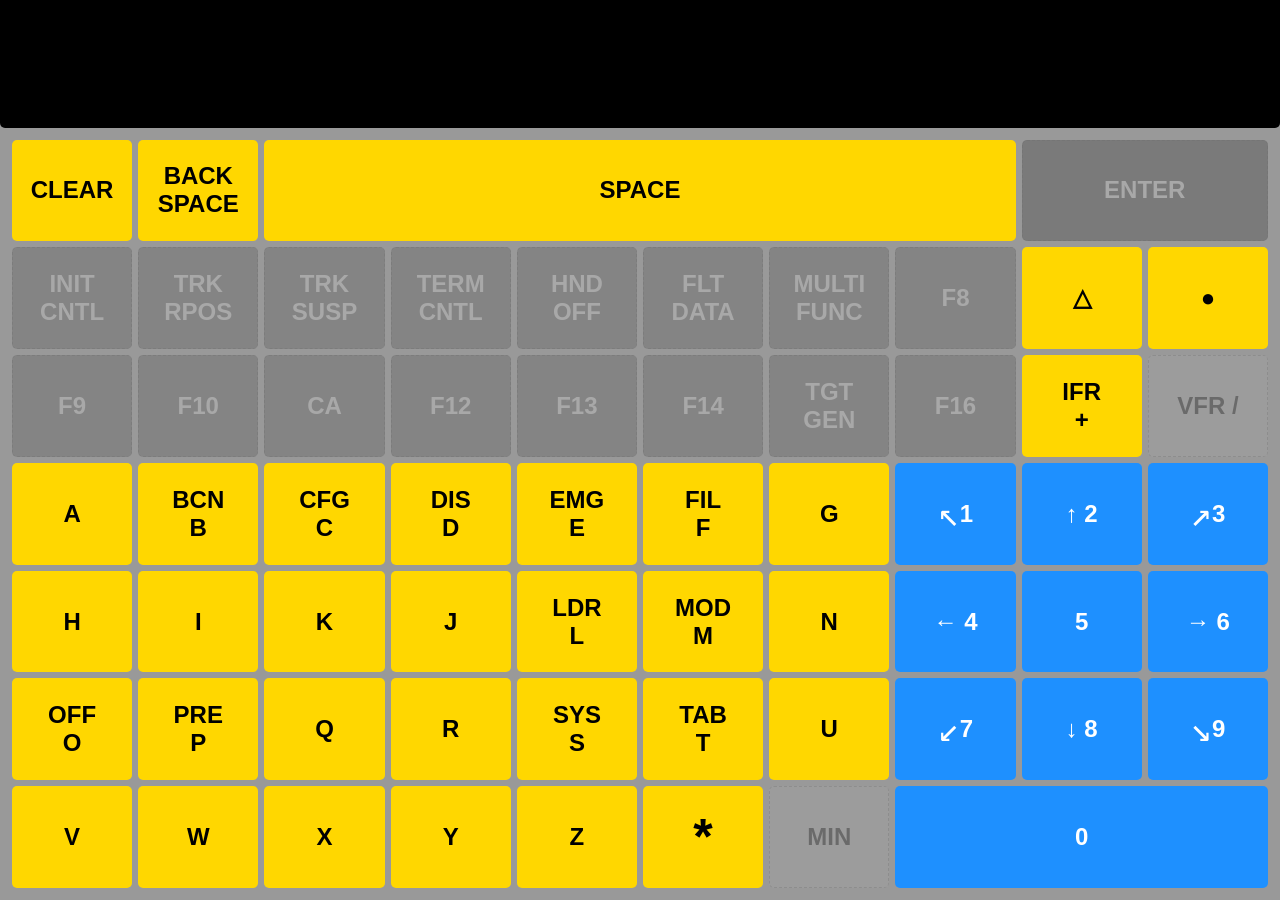
==== index.html @ 00dd00d4 "GitHub Cleanup/Renaming" ====
<!DOCTYPE html>
<html lang="en">

<head>
    <meta name="viewport" content="width=device-width, initial-scale=1">
    <meta charset="UTF-8">
    <title>STARS Keyboard</title>
    <style>
        * {
            box-sizing: border-box;
            margin: 0;
            padding: 0;
        }

        html,
        body {
            height: calc(var(--vh, 1vh) * 100);
            width: 100vw;
            overflow: hidden;
            font-family: sans-serif;
            background: #999;
            display: flex;
            flex-direction: column;
        }


        /* Terminal: fixed 5-line height */
        .terminal {
            font-family: monospace;
            font-size: clamp(14px, 1.4vw, 20px);
            line-height: 1.2em;
            height: calc(1.2em * 5 + 20px);
            background: #000;
            color: #0f0;
            padding: 10px;
            border-radius: 0 0 5px 5px;
            flex-shrink: 0;
            display: flex;
            flex-direction: column;
        }

        .term-content {
            height: calc(1.2em * 5);
            line-height: 1.2em;
            padding: 0;
            margin: 0;
            background: transparent;
            overflow-y: auto;
            white-space: pre-wrap;
        }

        /* Keyboard: fills remaining height and defines a fixed row grid */
        .keyboard {
            flex: 1 1 0;
            display: grid;
            grid-template-columns: repeat(10, 1fr);
            grid-template-rows: repeat(7, 1fr);
            margin: clamp(4px, 1vw, 12px);
            gap: clamp(2px, 0.6vw, 6px);
            padding: 0;
            border-radius: 0;
            background: none;
        }

        /* Key buttons */
        .key {
            display: flex;
            align-items: center;
            justify-content: center;
            text-align: center;
            font-weight: bold;
            border: none;
            border-radius: 5px;
            font-size: clamp(14px, 2vw, 24px);
            padding: 0.3em;
            min-width: 0;
            min-height: 0;
            width: 100%;
            height: 100%;
            overflow: hidden;
            cursor: pointer;
        }

        .key[data-key="*"] {
            font-size: clamp(24px, 4vw, 50px);
            line-height: 1;
        }

        .key:disabled {
            opacity: 0.3;
            filter: grayscale(100%) brightness(80%);
            cursor: not-allowed;
            border: 1px dashed rgba(0, 0, 0, 0.3);
        }

        .no-emoji {
            font-family: monospace !important;
            font-weight: lighter;
            font-variant-ligatures: none;
            -webkit-font-feature-settings: "liga" 0;
            font-feature-settings: "liga" 0;
            font-size: 1.5em;
            line-height: 1;
        }


        .yellow {
            background: #FFD700;
            color: black;
        }

        .green {
            background: #228B22;
            color: white;
        }

        .red {
            background: #B22222;
            color: white;
        }

        .blue {
            background: #1E90FF;
            color: white;
        }
    </style>
    <script>
        function setViewportHeight() {
            const vh = window.innerHeight * 0.01;
            document.documentElement.style.setProperty('--vh', `${vh}px`);
        }
        window.addEventListener('resize', setViewportHeight);
        window.addEventListener('orientationchange', setViewportHeight);
        setViewportHeight();
    </script>

</head>

<body>
    <div class="terminal">
        <div id="term-content" class="term-content"></div>
    </div>
    <div class="keyboard">
        <!-- Row 1 -->
        <button id="btn-clear" class="key yellow" data-clickable>CLEAR</button>
        <button id="btn-backspace" class="key yellow" data-clickable>BACK SPACE</button>
        <button id="btn-space" class="key yellow" data-clickable style="grid-column:3/9">SPACE</button>
        <button class="key red" disabled style="grid-column:9/11">ENTER</button>
        <!-- Row 2 -->
        <button class="key green" disabled>INIT CNTL</button>
        <button class="key green" disabled>TRK<br>RPOS</button>
        <button class="key green" disabled>TRK<br>SUSP</button>
        <button class="key green" disabled>TERM<br>CNTL</button>
        <button class="key green" disabled>HND<br>OFF</button>
        <button class="key green" disabled>FLT<br>DATA</button>
        <button class="key green" disabled>MULTI<br>FUNC</button>
        <button class="key green" disabled>F8</button>
        <button class="key yellow" data-key="^" data-clickable>&#9651;</button>
        <button class="key yellow" data-key="●" data-clickable>&#9679;</button>
        <!-- Row 3 -->
        <button class="key green" disabled>F9</button>
        <button class="key green" disabled>F10</button>
        <button class="key green" disabled>CA</button>
        <button class="key green" disabled>F12</button>
        <button class="key green" disabled>F13</button>
        <button class="key green" disabled>F14</button>
        <button class="key green" disabled>TGT<br>GEN</button>
        <button class="key green" disabled>F16</button>
        <button class="key yellow" data-key="+" data-clickable>IFR<br>+</button>
        <button class="key yellow" disabled>VFR /</button>
        <!-- Row 4 -->
        <button class="key yellow" data-key="A" data-clickable>A</button>
        <button class="key yellow" data-key="B" data-clickable>BCN<br>B</button>
        <button class="key yellow" data-key="C" data-clickable>CFG<br>C</button>
        <button class="key yellow" data-key="D" data-clickable>DIS<br>D</button>
        <button class="key yellow" data-key="E" data-clickable>EMG<br>E</button>
        <button class="key yellow" data-key="F" data-clickable>FIL<br>F</button>
        <button class="key yellow" data-key="G" data-clickable>G</button>
        <button class="key blue" data-key="1" data-clickable><span class="no-emoji">&#8598;</span> 1</button>
        <button class="key blue" data-key="2" data-clickable>&#8593; 2</button>
        <button class="key blue" data-key="3" data-clickable><span class="no-emoji">&#8599;</span> 3</button>
        <!-- Row 5 -->
        <button class="key yellow" data-key="H" data-clickable>H</button>
        <button class="key yellow" data-key="I" data-clickable>I</button>
        <button class="key yellow" data-key="K" data-clickable>K</button>
        <button class="key yellow" data-key="J" data-clickable>J</button>
        <button class="key yellow" data-key="L" data-clickable>LDR<br>L</button>
        <button class="key yellow" data-key="M" data-clickable>MOD<br>M</button>
        <button class="key yellow" data-key="N" data-clickable>N</button>
        <button class="key blue" data-key="4" data-clickable>&#8592; 4</button>
        <button class="key blue" data-key="5" data-clickable>5</button>
        <button class="key blue" data-key="6" data-clickable>&#8594; 6</button>
        <!-- Row 6 -->
        <button class="key yellow" data-key="O" data-clickable>OFF<br>O</button>
        <button class="key yellow" data-key="P" data-clickable>PRE<br>P</button>
        <button class="key yellow" data-key="Q" data-clickable>Q</button>
        <button class="key yellow" data-key="R" data-clickable>R</button>
        <button class="key yellow" data-key="S" data-clickable>SYS<br>S</button>
        <button class="key yellow" data-key="T" data-clickable>TAB<br>T</button>
        <button class="key yellow" data-key="U" data-clickable>U</button>
        <button class="key blue" data-key="7" data-clickable><span class="no-emoji">&#8601;</span> 7</button>
        <button class="key blue" data-key="8" data-clickable>&#8595; 8</button>
        <button class="key blue" data-key="9" data-clickable><span class="no-emoji">&#8600;</span> 9</button>
        <!-- Row 7 -->
        <button class="key yellow" data-key="V" data-clickable>V</button>
        <button class="key yellow" data-key="W" data-clickable>W</button>
        <button class="key yellow" data-key="X" data-clickable>X</button>
        <button class="key yellow" data-key="Y" data-clickable>Y</button>
        <button class="key yellow" data-key="Z" data-clickable>Z</button>
        <button class="key yellow" data-key="*" data-clickable>*</button>
        <button class="key yellow" disabled>MIN</button>
        <button class="key blue" data-key="0" data-clickable style="grid-column:8/11">0</button>
    </div>
    <script>
        const contentDiv = document.getElementById('term-content');
        let content = '';
        document.querySelectorAll('.key').forEach(btn => {
            const clickable = btn.hasAttribute('data-clickable');
            btn.disabled = !clickable;
            if (!clickable) return;
            btn.addEventListener('click', () => {
                if (btn.id === 'btn-clear') content = '';
                else if (btn.id === 'btn-backspace') content = content.slice(0, -1);
                else if (btn.id === 'btn-space') content += '\n';
                else {
                    const key = btn.getAttribute('data-key');
                    if (key) content += key;
                }
                contentDiv.textContent = content;
                contentDiv.scrollTop = contentDiv.scrollHeight;

            });
        });
    </script>
</body>

</html>
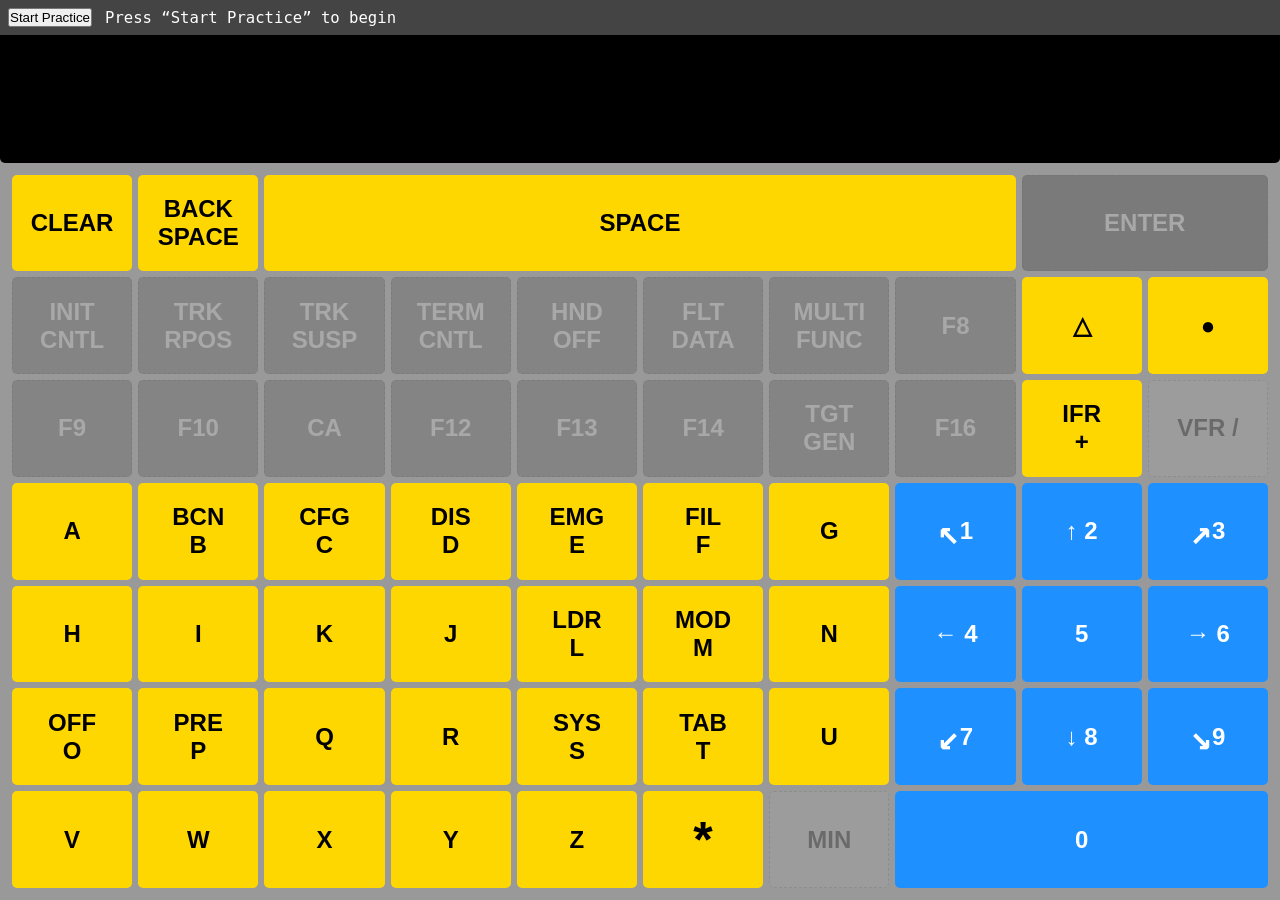
==== commit a54a7c0f: "Practice Mode" ====
--- a/index.html
+++ b/index.html
@@ -4,7 +4,7 @@
 <head>
     <meta name="viewport" content="width=device-width, initial-scale=1">
     <meta charset="UTF-8">
-    <title>STARS Keyboard</title>
+    <title>STARS Keyboard Practice with Hint</title>
     <style>
         * {
             box-sizing: border-box;
@@ -14,7 +14,7 @@
 
         html,
         body {
-            height: calc(var(--vh, 1vh) * 100);
+            height: calc(var(--vh, 1vh)*100);
             width: 100vw;
             overflow: hidden;
             font-family: sans-serif;
@@ -23,13 +23,32 @@
             flex-direction: column;
         }
 
-
-        /* Terminal: fixed 5-line height */
+        #practice-controls {
+            display: flex;
+            align-items: center;
+            gap: 1em;
+            padding: 8px;
+            background: #444;
+            color: #fff;
+            font-family: monospace;
+        }
+
+        #practice-prompt {
+            font-size: 1.2em;
+            flex: 1;
+        }
+
+        #hint-text {
+            font-size: 1em;
+            color: #ff0;
+            min-width: 6em;
+        }
+
         .terminal {
             font-family: monospace;
             font-size: clamp(14px, 1.4vw, 20px);
             line-height: 1.2em;
-            height: calc(1.2em * 5 + 20px);
+            height: calc(1.2em*5 + 20px);
             background: #000;
             color: #0f0;
             padding: 10px;
@@ -40,29 +59,21 @@
         }
 
         .term-content {
-            height: calc(1.2em * 5);
+            height: calc(1.2em*5);
             line-height: 1.2em;
-            padding: 0;
-            margin: 0;
-            background: transparent;
             overflow-y: auto;
             white-space: pre-wrap;
         }
 
-        /* Keyboard: fills remaining height and defines a fixed row grid */
         .keyboard {
-            flex: 1 1 0;
+            flex: 1;
             display: grid;
             grid-template-columns: repeat(10, 1fr);
             grid-template-rows: repeat(7, 1fr);
             margin: clamp(4px, 1vw, 12px);
             gap: clamp(2px, 0.6vw, 6px);
-            padding: 0;
-            border-radius: 0;
-            background: none;
-        }
-
-        /* Key buttons */
+        }
+
         .key {
             display: flex;
             align-items: center;
@@ -72,22 +83,18 @@
             border: none;
             border-radius: 5px;
             font-size: clamp(14px, 2vw, 24px);
-            padding: 0.3em;
-            min-width: 0;
-            min-height: 0;
+            padding: .3em;
             width: 100%;
             height: 100%;
-            overflow: hidden;
             cursor: pointer;
         }
 
         .key[data-key="*"] {
             font-size: clamp(24px, 4vw, 50px);
-            line-height: 1;
         }
 
         .key:disabled {
-            opacity: 0.3;
+            opacity: .3;
             filter: grayscale(100%) brightness(80%);
             cursor: not-allowed;
             border: 1px dashed rgba(0, 0, 0, 0.3);
@@ -95,33 +102,29 @@
 
         .no-emoji {
             font-family: monospace !important;
-            font-weight: lighter;
             font-variant-ligatures: none;
-            -webkit-font-feature-settings: "liga" 0;
             font-feature-settings: "liga" 0;
             font-size: 1.5em;
-            line-height: 1;
-        }
-
+        }
 
         .yellow {
             background: #FFD700;
-            color: black;
+            color: #000
         }
 
         .green {
             background: #228B22;
-            color: white;
+            color: #fff
         }
 
         .red {
             background: #B22222;
-            color: white;
+            color: #fff
         }
 
         .blue {
             background: #1E90FF;
-            color: white;
+            color: #fff
         }
     </style>
     <script>
@@ -133,13 +136,21 @@
         window.addEventListener('orientationchange', setViewportHeight);
         setViewportHeight();
     </script>
-
 </head>
 
 <body>
+    <!-- PRACTICE CONTROLS -->
+    <div id="practice-controls">
+        <button id="btn-practice">Start Practice</button>
+        <div id="practice-prompt">Press “Start Practice” to begin</div>
+        <div id="hint-text"></div>
+    </div>
+
+    <!-- TERMINAL -->
     <div class="terminal">
         <div id="term-content" class="term-content"></div>
     </div>
+
     <div class="keyboard">
         <!-- Row 1 -->
         <button id="btn-clear" class="key yellow" data-clickable>CLEAR</button>
@@ -211,26 +222,236 @@
         <button class="key yellow" disabled>MIN</button>
         <button class="key blue" data-key="0" data-clickable style="grid-column:8/11">0</button>
     </div>
+
     <script>
+        // — PRACTICE DATA & LOGIC —
+        const practiceList = [
+            ['1YS', 'New Hampton, IA'],
+            ['21D', 'Lake Elmo (St Paul, MN)'],
+            ['25D', 'Forest Lake, MN'],
+            ['30MN', 'Albert Lea Helipad (Albert Lea, MN)'],
+            ['5D2', 'Northwoods, MN'],
+            ['99MN', 'St Mary\'s (Rochester, MN)'],
+            ['ACQ', 'Waseca, MN'],
+            ['AEL', 'Albert Lea, MN'],
+            ['ANE', 'Anoka County (Blaine, MN)'],
+            ['AUM', 'Austin, MN'],
+            ['CCY', 'Charles City, IA'],
+            ['CFE', 'Buffalo, MN'],
+            ['CHU', 'Houston County (Caledonia, MN)'],
+            ['CJJ', 'Cresco, IA'],
+            ['D02', 'Osage, IA'],
+            ['DEH', 'Decorah, IA'],
+            ['STP', 'St Paul, MN'],
+            ['SYN', 'Stanton, MN'],
+            ['FBL', 'Fariboult, MN'],
+            ['FCM', 'Flying CLoud (Eden Prairie, MN)'],
+            ['FGT', 'Farmington VORTAC (Farmington, MN)'],
+            ['FKA', 'Fillmore County (Preston, MN)'],
+            ['FOW', 'Halfway VOR/DME (Owatanna, MN)'],
+            ['GYL', 'Glenco, MN'],
+            ['JAY', 'Austin VOR/DME (Austin, MN)'],
+            ['LSE', 'La Crosse, WI'],
+            ['LVN', 'Airlake (Lakeville, MN)'],
+            ['MGG', 'Maple Lake (Maple Lake, MN)'],
+            ['MIC', 'Crystal (Minneapolis, MN)'],
+            ['MN34', 'St Olad Hospital Heliport'],
+            ['MSP', 'Minneapolis-St. Paul International'],
+            ['ODI', 'Nodine VORTAC (Nodine, MN)'],
+            ['OEO', 'Osceola, WI'],
+            ['ONA', 'Winona, MN'],
+            ['OWA', 'Owatonna, MN'],
+            ['RGK', 'Red Wing, MN'],
+            ['RNH', 'New Richmond, MN'],
+            ['SGS', 'South St. Paul (St. Paul, MN)'],
+            ['TOB', 'Sodge Center, MN'],
+            ['UKN', 'Waukon, IA'],
+            ['ABR', 'Aberdeen, SD'],
+            ['ALO', 'Waterloo, IA'],
+            ['AMW', 'Ames, IA'],
+            ['ARB', 'Ann Arbor, MI'],
+            ['ARR', 'Aurora, IL'],
+            ['ASX', 'Ashland, WI'],
+            ['ATW', 'Appleton, WI'],
+            ['ATY', 'Watertown, SD'],
+            ['AUW', 'Wausau, WI'],
+            ['AXN', 'Alexandria, MN'],
+            ['AZO', 'Kalamazoo, MI'],
+            ['BAE', 'Badger VORTAC (Milwaukee, WI)'],
+            ['BDE', 'Baudette, MN'],
+            ['BDF', 'Bradford VORTAC (Bradford, IL)'],
+            ['BDH', 'Willmar, MN'],
+            ['BIS', 'Bismarck, ND'],
+            ['BJI', 'Bemidji, MN'],
+            ['BKX', 'Brookings, SD'],
+            ['BMI', 'Bloomington, IL'],
+            ['BRD', 'Brainerd, MN'],
+            ['BRL', 'Burlington, IA'],
+            ['BTL', 'Battle Creek, MI'],
+            ['CID', 'Cedar Rapids, IA'],
+            ['CKC', 'Grand Marais, MN'],
+            ['CMI', 'Champaign, IL'],
+            ['CVA', 'Davenport VORTAC (Davenport, IA)'],
+            ['CWA', 'Central Wisconsin (Mosinee, WI)'],
+            ['DBQ', 'Dubuque, IA'],
+            ['DIK', 'Dickinson, ND'],
+            ['DLH', 'Duluth, MN'],
+            ['DLL', 'Wisconsin Dells (Baraboo, WI)'],
+            ['DPA', 'DuPage, IL'],
+            ['DPR', 'Dupree VORTAC (Dupree, SD)'],
+            ['DSM', 'Des Moines, IA'],
+            ['DTW', 'Detroit Metropolitan Wayne Co Airport'],
+            ['DVL', 'Devils Lake, ND'],
+            ['DVN', 'Davenport, IA'],
+            ['DWN', 'Darwin VORTAC (Darwin, MN)'],
+            ['EAU', 'Eau Claire, WI'],
+            ['ELO', 'Ely, MN'],
+            ['ENW', 'Kenosha, WI'],
+            ['FAR', 'Fargo, ND'],
+            ['FLD', 'Fond Du Lac, WI'],
+            ['FNT', 'Flint, MI'],
+            ['FOD', 'Fort Dodge, IA'],
+            ['FRM', 'Fairmont, MN'],
+            ['FSD', 'Sioux Falls, SD'],
+            ['FWA', 'Fort Wayne, IN'],
+            ['GEP', 'Gopher VORTAC (Minneapolis, MN)'],
+            ['GFK', 'Grand Forks, ND'],
+            ['GPZ', 'Grand Rapids, MN'],
+            ['GRB', 'Green Bay, WI'],
+            ['GRR', 'Grand Rapids, MI'],
+            ['GYY', 'Gary, IN'],
+            ['HIB', 'Hibbing, MN'],
+            ['HML', 'Humbolt VORTAC (Humboldt, MN)'],
+            ['HON', 'Huron, SD'],
+            ['HYR', 'Hayward, WI'],
+            ['IKV', 'Ankeny, IA'],
+            ['IMT', 'Iron Mountain, MI'],
+            ['INL', 'International Falls, MN'],
+            ['IND', 'Indianapolis, IN'],
+            ['IOW', 'Iowa City, IA'],
+            ['IRK', 'Kirksville, MO'],
+            ['ISN', 'Williston, ND'],
+            ['ISW', 'Wisconsin Rapids, WI'],
+            ['IWD', 'Ironwood, MI'],
+            ['JMS', 'Jamestown, ND'],
+            ['JOT', 'Joliet, IL'],
+            ['JVL', 'Janesville, WI'],
+            ['LAN', 'Lansing, MI'],
+            ['LBF', 'North Platte, NE'],
+            ['LMN', 'Lamoni VORTAC (Lamoni, IA)'],
+            ['LNK', 'Lincoln, NE'],
+            ['LNR', 'Lone Rock, WI'],
+            ['MCK', 'McCook, NE'],
+            ['MCW', 'Mason City, IA'],
+            ['MDW', 'Chicago Midway'],
+            ['MKE', 'Milwaukee, WI'],
+            ['MKG', 'Muskegon, MI'],
+            ['MKT', 'Mankato, MN'],
+            ['MLI', 'Moline, IA'],
+            ['MML', 'Marshall, MN'],
+            ['MOT', 'Minot, ND'],
+            ['MSN', 'Madison, WI'],
+            ['MZV', 'Moline VORTAC (Moline, IA)'],
+            ['OBK', 'Northbrook VOR/DME (Northbrook, IL)'],
+            ['OFK', 'Norfolk, NE'],
+            ['OMA', 'Omaha, NE'],
+            ['ONL', 'O\'Neil, NE'],
+            ['ORD', 'Chicago O’Hare International'],
+            ['OSH', 'Oshkosh, WI'],
+            ['OTG', 'Worthington, MN'],
+            ['OTM', 'Ottumwa, IA'],
+            ['OVR', 'Omaha VORTAC (Mineola, IA)'],
+            ['PDC', 'Prairie Du Chien, WI'],
+            ['PIA', 'Peoria, IL'],
+            ['PIR', 'Pierre, SD'],
+            ['PKD', 'Park Rapids, MN'],
+            ['PMM', 'Pullman VORTAC (Pullman, MI)'],
+            ['PTK', 'Pontiac, MI'],
+            ['PWK', 'Chicago Executive (Wheeling, IL)'],
+            ['RAC', 'Racine, WI'],
+            ['RAP', 'Rapid City, SD'],
+            ['RFD', 'Rockford, IL'],
+            ['RHI', 'Rhinelander, WI'],
+            ['RPD', 'Rice Lake, WI'],
+            ['RRT', 'Warroad, MN'],
+            ['RST', 'Rochester, MN'],
+            ['RWF', 'Redwood Falls, MN'],
+            ['RZN', 'Siren, WI'],
+            ['SAW', 'Sawyer (Marquette, MI)'],
+            ['SBN', 'South Bend, IN'],
+            ['SPI', 'Springfield, IL'],
+            ['SPW', 'Spencer, IA'],
+            ['STC', 'St. Cloud, MN'],
+            ['STJ', 'St. Joseph, MO'],
+            ['SUX', 'Sioux City, IA'],
+            ['TOL', 'Toledo, OH'],
+            ['TVC', 'Traverse City, MI'],
+            ['TVF', 'Thief River Falls, MN'],
+            ['UGN', 'Waukegan, IL'],
+            ['ULM', 'New Ulm, MN'],
+            ['YQT', 'Thunder Bay, ON'],
+            ['YWG', 'Winnipeg, MB'],
+        ];
+        let currentAnswer = '';
+        let startTime = 0;
+        let practiceStarted = false;
+        const practiceTimes = [];
+
+        const btnPractice = document.getElementById('btn-practice');
+        const promptEl = document.getElementById('practice-prompt');
+        const hintEl = document.getElementById('hint-text');
         const contentDiv = document.getElementById('term-content');
         let content = '';
+
+        function nextPractice() {
+            const [code, desc] = practiceList[
+                Math.floor(Math.random() * practiceList.length)
+            ];
+            currentAnswer = code;
+            promptEl.textContent = 'Type → ' + (Math.random() < 0.5 ? code : desc);
+            hintEl.textContent = '';
+            content = '';
+            contentDiv.textContent = '';
+            startTime = Date.now();
+        }
+
+        function checkPracticeAnswer() {
+            if (content.trim() === currentAnswer) {
+                const elapsed = Date.now() - startTime;
+                practiceTimes.push({ code: currentAnswer, timeMs: elapsed });
+                // → flash confirmation
+                promptEl.textContent = `✅ Correct! Time: ${elapsed} ms`;
+                hintEl.textContent = '';
+                setTimeout(nextPractice, 800);
+            }
+        }
+
+        btnPractice.addEventListener('click', () => {
+            if (!practiceStarted) {
+                practiceStarted = true;
+                btnPractice.textContent = 'Show Hint';
+                nextPractice();
+            } else {
+                hintEl.textContent = currentAnswer;
+            }
+        });
+
         document.querySelectorAll('.key').forEach(btn => {
-            const clickable = btn.hasAttribute('data-clickable');
-            btn.disabled = !clickable;
-            if (!clickable) return;
+            if (!btn.hasAttribute('data-clickable')) return;
             btn.addEventListener('click', () => {
                 if (btn.id === 'btn-clear') content = '';
                 else if (btn.id === 'btn-backspace') content = content.slice(0, -1);
                 else if (btn.id === 'btn-space') content += '\n';
                 else {
-                    const key = btn.getAttribute('data-key');
-                    if (key) content += key;
+                    const k = btn.getAttribute('data-key');
+                    if (k) content += k;
                 }
                 contentDiv.textContent = content;
                 contentDiv.scrollTop = contentDiv.scrollHeight;
-
+                setTimeout(checkPracticeAnswer, 0);
             });
         });
+        // — END PRACTICE LOGIC —
     </script>
 </body>
 
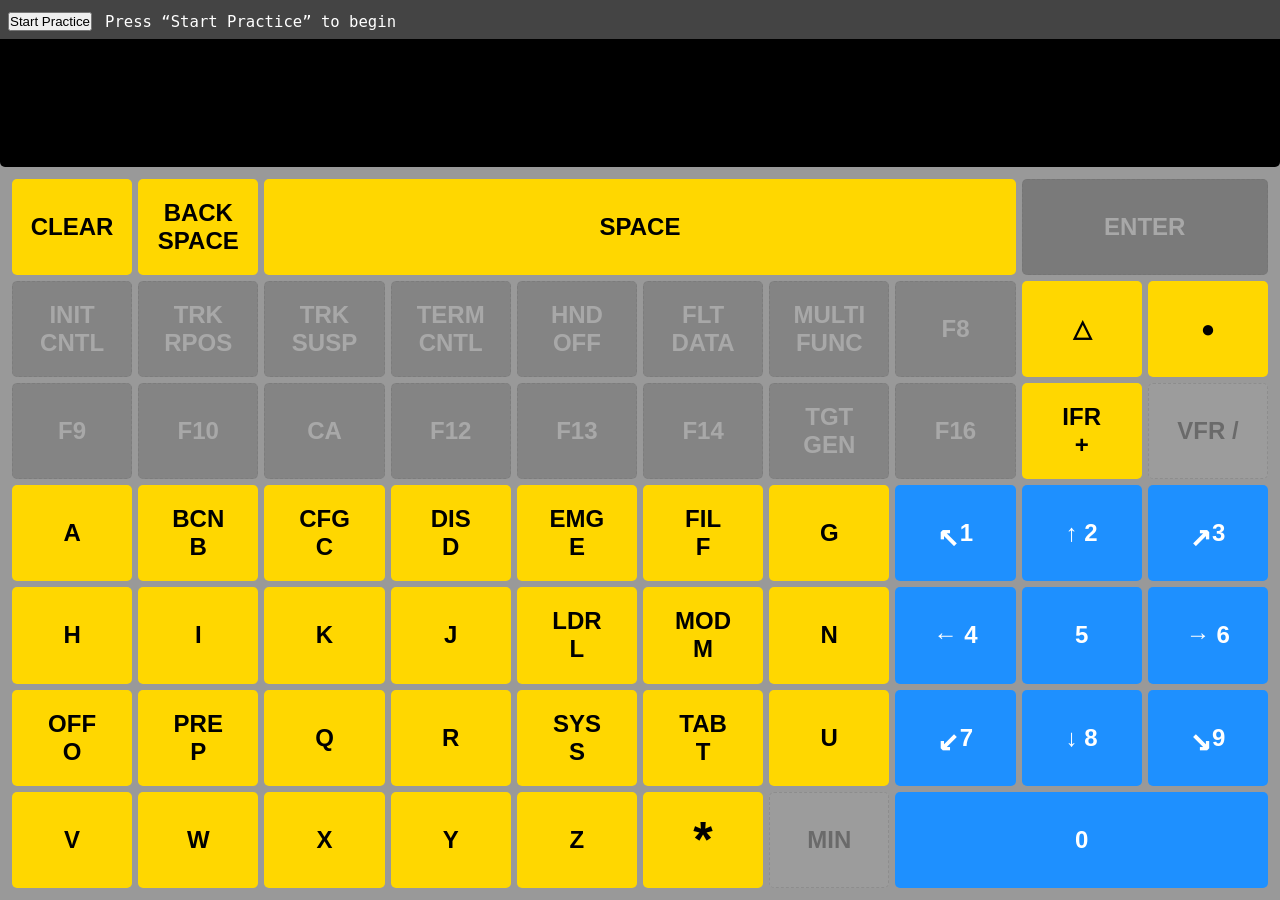
==== commit 435e3e78: "Hint Toggle" ====
--- a/index.html
+++ b/index.html
@@ -4,7 +4,7 @@
 <head>
     <meta name="viewport" content="width=device-width, initial-scale=1">
     <meta charset="UTF-8">
-    <title>STARS Keyboard Practice with Hint</title>
+    <title>STARS Keyboard Practice with Toggleable Hints</title>
     <style>
         * {
             box-sizing: border-box;
@@ -14,7 +14,7 @@
 
         html,
         body {
-            height: calc(var(--vh, 1vh)*100);
+            height: calc(var(--vh, 1vh) * 100);
             width: 100vw;
             overflow: hidden;
             font-family: sans-serif;
@@ -23,6 +23,7 @@
             flex-direction: column;
         }
 
+        /* --- Practice controls with top margin --- */
         #practice-controls {
             display: flex;
             align-items: center;
@@ -31,6 +32,8 @@
             background: #444;
             color: #fff;
             font-family: monospace;
+            padding-top: 12px;
+            /* added margin */
         }
 
         #practice-prompt {
@@ -48,7 +51,7 @@
             font-family: monospace;
             font-size: clamp(14px, 1.4vw, 20px);
             line-height: 1.2em;
-            height: calc(1.2em*5 + 20px);
+            height: calc(1.2em * 5 + 20px);
             background: #000;
             color: #0f0;
             padding: 10px;
@@ -59,7 +62,7 @@
         }
 
         .term-content {
-            height: calc(1.2em*5);
+            height: calc(1.2em * 5);
             line-height: 1.2em;
             overflow-y: auto;
             white-space: pre-wrap;
@@ -109,22 +112,22 @@
 
         .yellow {
             background: #FFD700;
-            color: #000
+            color: #000;
         }
 
         .green {
             background: #228B22;
-            color: #fff
+            color: #fff;
         }
 
         .red {
             background: #B22222;
-            color: #fff
+            color: #fff;
         }
 
         .blue {
             background: #1E90FF;
-            color: #fff
+            color: #fff;
         }
     </style>
     <script>
@@ -151,6 +154,7 @@
         <div id="term-content" class="term-content"></div>
     </div>
 
+    <!-- KEYBOARD -->
     <div class="keyboard">
         <!-- Row 1 -->
         <button id="btn-clear" class="key yellow" data-clickable>CLEAR</button>
@@ -395,6 +399,7 @@
         let currentAnswer = '';
         let startTime = 0;
         let practiceStarted = false;
+        let showHints = false;
         const practiceTimes = [];
 
         const btnPractice = document.getElementById('btn-practice');
@@ -409,7 +414,8 @@
             ];
             currentAnswer = code;
             promptEl.textContent = 'Type → ' + (Math.random() < 0.5 ? code : desc);
-            hintEl.textContent = '';
+            // respect whether hints are on
+            hintEl.textContent = showHints ? currentAnswer : '';
             content = '';
             contentDiv.textContent = '';
             startTime = Date.now();
@@ -419,7 +425,6 @@
             if (content.trim() === currentAnswer) {
                 const elapsed = Date.now() - startTime;
                 practiceTimes.push({ code: currentAnswer, timeMs: elapsed });
-                // → flash confirmation
                 promptEl.textContent = `✅ Correct! Time: ${elapsed} ms`;
                 hintEl.textContent = '';
                 setTimeout(nextPractice, 800);
@@ -429,13 +434,18 @@
         btnPractice.addEventListener('click', () => {
             if (!practiceStarted) {
                 practiceStarted = true;
-                btnPractice.textContent = 'Show Hint';
+                showHints = false;
+                btnPractice.textContent = 'Show Hints';
                 nextPractice();
             } else {
-                hintEl.textContent = currentAnswer;
+                // toggle hints on/off
+                showHints = !showHints;
+                btnPractice.textContent = showHints ? 'Hide Hints' : 'Show Hints';
+                hintEl.textContent = showHints ? currentAnswer : '';
             }
         });
 
+        // — TERMINAL & KEY HANDLING —
         document.querySelectorAll('.key').forEach(btn => {
             if (!btn.hasAttribute('data-clickable')) return;
             btn.addEventListener('click', () => {
@@ -448,10 +458,9 @@
                 }
                 contentDiv.textContent = content;
                 contentDiv.scrollTop = contentDiv.scrollHeight;
-                setTimeout(checkPracticeAnswer, 0);
+                if (practiceStarted) setTimeout(checkPracticeAnswer, 0);
             });
         });
-        // — END PRACTICE LOGIC —
     </script>
 </body>
 
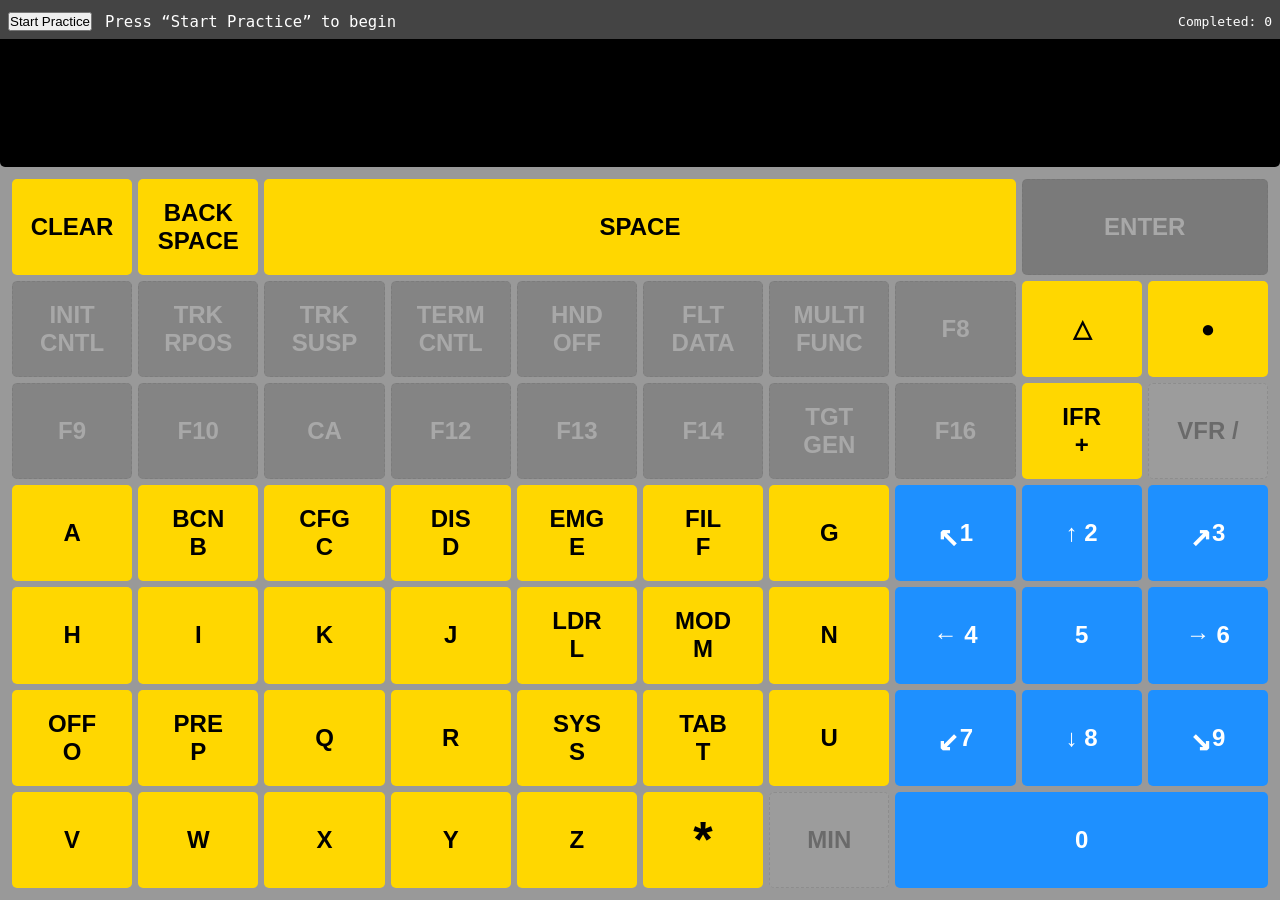
==== commit 2648a309: "Completion Counter" ====
--- a/index.html
+++ b/index.html
@@ -147,6 +147,9 @@
         <button id="btn-practice">Start Practice</button>
         <div id="practice-prompt">Press “Start Practice” to begin</div>
         <div id="hint-text"></div>
+        <div id="completion-counter" style="margin-left:auto; color:#fff;">
+            Completed: 0
+        </div>
     </div>
 
     <!-- TERMINAL -->
@@ -400,7 +403,9 @@
         let startTime = 0;
         let practiceStarted = false;
         let showHints = false;
-        const practiceTimes = [];
+        const practiceTimes = []; let completionCount = 0;
+        const counterEl = document.getElementById('completion-counter');
+
 
         const btnPractice = document.getElementById('btn-practice');
         const promptEl = document.getElementById('practice-prompt');
@@ -423,6 +428,10 @@
 
         function checkPracticeAnswer() {
             if (content.trim() === currentAnswer) {
+                // bump counter
+                completionCount++;
+                counterEl.textContent = `Completed: ${completionCount}`;
+
                 const elapsed = Date.now() - startTime;
                 practiceTimes.push({ code: currentAnswer, timeMs: elapsed });
                 promptEl.textContent = `✅ Correct! Time: ${elapsed} ms`;
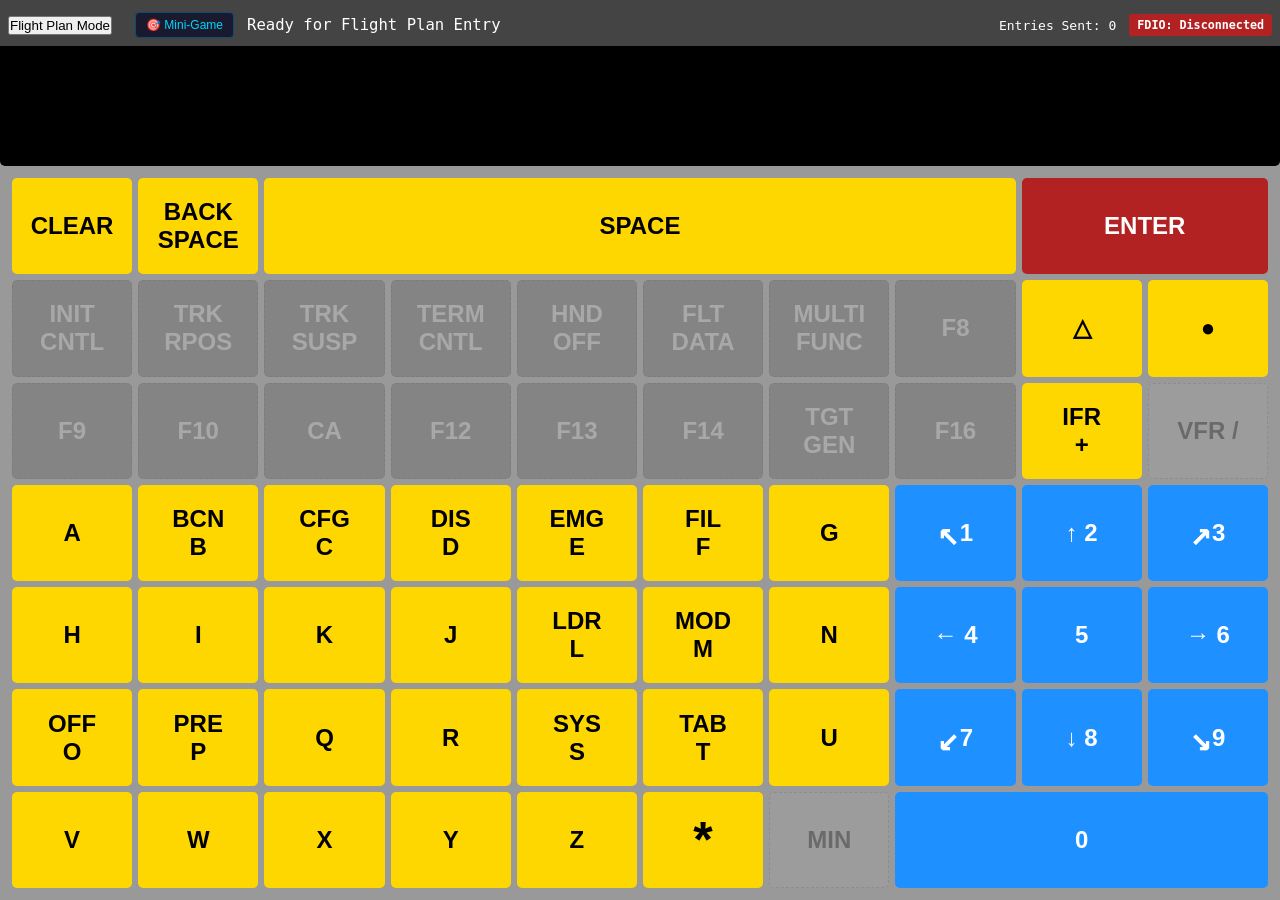
==== commit 8435a45d: "mini-game" ====
--- a/index.html
+++ b/index.html
@@ -1,169 +1,39 @@
 <!DOCTYPE html>
 <html lang="en">
-
 <head>
     <meta name="viewport" content="width=device-width, initial-scale=1">
     <meta charset="UTF-8">
-    <title>STARS Keyboard Practice with Toggleable Hints</title>
-    <style>
-        * {
-            box-sizing: border-box;
-            margin: 0;
-            padding: 0;
-        }
-
-        html,
-        body {
-            height: calc(var(--vh, 1vh) * 100);
-            width: 100vw;
-            overflow: hidden;
-            font-family: sans-serif;
-            background: #999;
-            display: flex;
-            flex-direction: column;
-        }
-
-        /* --- Practice controls with top margin --- */
-        #practice-controls {
-            display: flex;
-            align-items: center;
-            gap: 1em;
-            padding: 8px;
-            background: #444;
-            color: #fff;
-            font-family: monospace;
-            padding-top: 12px;
-            /* added margin */
-        }
-
-        #practice-prompt {
-            font-size: 1.2em;
-            flex: 1;
-        }
-
-        #hint-text {
-            font-size: 1em;
-            color: #ff0;
-            min-width: 6em;
-        }
-
-        .terminal {
-            font-family: monospace;
-            font-size: clamp(14px, 1.4vw, 20px);
-            line-height: 1.2em;
-            height: calc(1.2em * 5 + 20px);
-            background: #000;
-            color: #0f0;
-            padding: 10px;
-            border-radius: 0 0 5px 5px;
-            flex-shrink: 0;
-            display: flex;
-            flex-direction: column;
-        }
-
-        .term-content {
-            height: calc(1.2em * 5);
-            line-height: 1.2em;
-            overflow-y: auto;
-            white-space: pre-wrap;
-        }
-
-        .keyboard {
-            flex: 1;
-            display: grid;
-            grid-template-columns: repeat(10, 1fr);
-            grid-template-rows: repeat(7, 1fr);
-            margin: clamp(4px, 1vw, 12px);
-            gap: clamp(2px, 0.6vw, 6px);
-        }
-
-        .key {
-            display: flex;
-            align-items: center;
-            justify-content: center;
-            text-align: center;
-            font-weight: bold;
-            border: none;
-            border-radius: 5px;
-            font-size: clamp(14px, 2vw, 24px);
-            padding: .3em;
-            width: 100%;
-            height: 100%;
-            cursor: pointer;
-        }
-
-        .key[data-key="*"] {
-            font-size: clamp(24px, 4vw, 50px);
-        }
-
-        .key:disabled {
-            opacity: .3;
-            filter: grayscale(100%) brightness(80%);
-            cursor: not-allowed;
-            border: 1px dashed rgba(0, 0, 0, 0.3);
-        }
-
-        .no-emoji {
-            font-family: monospace !important;
-            font-variant-ligatures: none;
-            font-feature-settings: "liga" 0;
-            font-size: 1.5em;
-        }
-
-        .yellow {
-            background: #FFD700;
-            color: #000;
-        }
-
-        .green {
-            background: #228B22;
-            color: #fff;
-        }
-
-        .red {
-            background: #B22222;
-            color: #fff;
-        }
-
-        .blue {
-            background: #1E90FF;
-            color: #fff;
-        }
-    </style>
-    <script>
-        function setViewportHeight() {
-            const vh = window.innerHeight * 0.01;
-            document.documentElement.style.setProperty('--vh', `${vh}px`);
-        }
-        window.addEventListener('resize', setViewportHeight);
-        window.addEventListener('orientationchange', setViewportHeight);
-        setViewportHeight();
-    </script>
+    <title>STARS Keyboard Simulator</title>
+    <link rel="stylesheet" href="styles.css">
 </head>
 
 <body>
-    <!-- PRACTICE CONTROLS -->
-    <div id="practice-controls">
-        <button id="btn-practice">Start Practice</button>
-        <div id="practice-prompt">Press “Start Practice” to begin</div>
+    <!-- Flight Plan Entry Controls -->
+    <div id="entry-controls">
+        <button id="btn-mode">Flight Plan Mode</button>
+        <button id="btn-mini-game" class="mini-game-toggle">🎯 Mini-Game</button>
+        <div id="entry-prompt">Ready for Flight Plan Entry</div>
         <div id="hint-text"></div>
-        <div id="completion-counter" style="margin-left:auto; color:#fff;">
-            Completed: 0
+        <div id="completion-counter">
+            Entries Sent: <span id="entry-count">0</span>
+        </div>
+        <div id="connection-status" class="disconnected">
+            FDIO: Disconnected
         </div>
     </div>
 
-    <!-- TERMINAL -->
+    <!-- Terminal Display -->
     <div class="terminal">
         <div id="term-content" class="term-content"></div>
     </div>
 
-    <!-- KEYBOARD -->
+    <!-- STARS Keyboard Layout -->
     <div class="keyboard">
         <!-- Row 1 -->
         <button id="btn-clear" class="key yellow" data-clickable>CLEAR</button>
         <button id="btn-backspace" class="key yellow" data-clickable>BACK SPACE</button>
         <button id="btn-space" class="key yellow" data-clickable style="grid-column:3/9">SPACE</button>
-        <button class="key red" disabled style="grid-column:9/11">ENTER</button>
+        <button id="btn-enter" class="key red" data-clickable style="grid-column:9/11">ENTER</button>
         <!-- Row 2 -->
         <button class="key green" disabled>INIT CNTL</button>
         <button class="key green" disabled>TRK<br>RPOS</button>
@@ -187,290 +57,1089 @@
         <button class="key yellow" data-key="+" data-clickable>IFR<br>+</button>
         <button class="key yellow" disabled>VFR /</button>
         <!-- Row 4 -->
-        <button class="key yellow" data-key="A" data-clickable>A</button>
-        <button class="key yellow" data-key="B" data-clickable>BCN<br>B</button>
-        <button class="key yellow" data-key="C" data-clickable>CFG<br>C</button>
-        <button class="key yellow" data-key="D" data-clickable>DIS<br>D</button>
-        <button class="key yellow" data-key="E" data-clickable>EMG<br>E</button>
-        <button class="key yellow" data-key="F" data-clickable>FIL<br>F</button>
-        <button class="key yellow" data-key="G" data-clickable>G</button>
-        <button class="key blue" data-key="1" data-clickable><span class="no-emoji">&#8598;</span> 1</button>
-        <button class="key blue" data-key="2" data-clickable>&#8593; 2</button>
-        <button class="key blue" data-key="3" data-clickable><span class="no-emoji">&#8599;</span> 3</button>
+        <button class="key yellow" data-key="A" data-clickable data-qwerty="a">A</button>
+        <button class="key yellow" data-key="B" data-clickable data-qwerty="b">BCN<br>B</button>
+        <button class="key yellow" data-key="C" data-clickable data-qwerty="c">CFG<br>C</button>
+        <button class="key yellow" data-key="D" data-clickable data-qwerty="d">DIS<br>D</button>
+        <button class="key yellow" data-key="E" data-clickable data-qwerty="e">EMG<br>E</button>
+        <button class="key yellow" data-key="F" data-clickable data-qwerty="f">FIL<br>F</button>
+        <button class="key yellow" data-key="G" data-clickable data-qwerty="g">G</button>
+        <button class="key blue" data-key="1" data-clickable data-qwerty="1"><span class="no-emoji">&#8598;</span> 1</button>
+        <button class="key blue" data-key="2" data-clickable data-qwerty="2">&#8593; 2</button>
+        <button class="key blue" data-key="3" data-clickable data-qwerty="3"><span class="no-emoji">&#8599;</span> 3</button>
         <!-- Row 5 -->
-        <button class="key yellow" data-key="H" data-clickable>H</button>
-        <button class="key yellow" data-key="I" data-clickable>I</button>
-        <button class="key yellow" data-key="K" data-clickable>K</button>
-        <button class="key yellow" data-key="J" data-clickable>J</button>
-        <button class="key yellow" data-key="L" data-clickable>LDR<br>L</button>
-        <button class="key yellow" data-key="M" data-clickable>MOD<br>M</button>
-        <button class="key yellow" data-key="N" data-clickable>N</button>
-        <button class="key blue" data-key="4" data-clickable>&#8592; 4</button>
-        <button class="key blue" data-key="5" data-clickable>5</button>
-        <button class="key blue" data-key="6" data-clickable>&#8594; 6</button>
+        <button class="key yellow" data-key="H" data-clickable data-qwerty="h">H</button>
+        <button class="key yellow" data-key="I" data-clickable data-qwerty="i">I</button>
+        <button class="key yellow" data-key="K" data-clickable data-qwerty="k">K</button>
+        <button class="key yellow" data-key="J" data-clickable data-qwerty="j">J</button>
+        <button class="key yellow" data-key="L" data-clickable data-qwerty="l">LDR<br>L</button>
+        <button class="key yellow" data-key="M" data-clickable data-qwerty="m">MOD<br>M</button>
+        <button class="key yellow" data-key="N" data-clickable data-qwerty="n">N</button>
+        <button class="key blue" data-key="4" data-clickable data-qwerty="4">&#8592; 4</button>
+        <button class="key blue" data-key="5" data-clickable data-qwerty="5">5</button>
+        <button class="key blue" data-key="6" data-clickable data-qwerty="6">&#8594; 6</button>
         <!-- Row 6 -->
-        <button class="key yellow" data-key="O" data-clickable>OFF<br>O</button>
-        <button class="key yellow" data-key="P" data-clickable>PRE<br>P</button>
-        <button class="key yellow" data-key="Q" data-clickable>Q</button>
-        <button class="key yellow" data-key="R" data-clickable>R</button>
-        <button class="key yellow" data-key="S" data-clickable>SYS<br>S</button>
-        <button class="key yellow" data-key="T" data-clickable>TAB<br>T</button>
-        <button class="key yellow" data-key="U" data-clickable>U</button>
-        <button class="key blue" data-key="7" data-clickable><span class="no-emoji">&#8601;</span> 7</button>
-        <button class="key blue" data-key="8" data-clickable>&#8595; 8</button>
-        <button class="key blue" data-key="9" data-clickable><span class="no-emoji">&#8600;</span> 9</button>
+        <button class="key yellow" data-key="O" data-clickable data-qwerty="o">OFF<br>O</button>
+        <button class="key yellow" data-key="P" data-clickable data-qwerty="p">PRE<br>P</button>
+        <button class="key yellow" data-key="Q" data-clickable data-qwerty="q">Q</button>
+        <button class="key yellow" data-key="R" data-clickable data-qwerty="r">R</button>
+        <button class="key yellow" data-key="S" data-clickable data-qwerty="s">SYS<br>S</button>
+        <button class="key yellow" data-key="T" data-clickable data-qwerty="t">TAB<br>T</button>
+        <button class="key yellow" data-key="U" data-clickable data-qwerty="u">U</button>
+        <button class="key blue" data-key="7" data-clickable data-qwerty="7"><span class="no-emoji">&#8601;</span> 7</button>
+        <button class="key blue" data-key="8" data-clickable data-qwerty="8">&#8595; 8</button>
+        <button class="key blue" data-key="9" data-clickable data-qwerty="9"><span class="no-emoji">&#8600;</span> 9</button>
         <!-- Row 7 -->
-        <button class="key yellow" data-key="V" data-clickable>V</button>
-        <button class="key yellow" data-key="W" data-clickable>W</button>
-        <button class="key yellow" data-key="X" data-clickable>X</button>
-        <button class="key yellow" data-key="Y" data-clickable>Y</button>
-        <button class="key yellow" data-key="Z" data-clickable>Z</button>
-        <button class="key yellow" data-key="*" data-clickable>*</button>
+        <button class="key yellow" data-key="V" data-clickable data-qwerty="v">V</button>
+        <button class="key yellow" data-key="W" data-clickable data-qwerty="w">W</button>
+        <button class="key yellow" data-key="X" data-clickable data-qwerty="x">X</button>
+        <button class="key yellow" data-key="Y" data-clickable data-qwerty="y">Y</button>
+        <button class="key yellow" data-key="Z" data-clickable data-qwerty="z">Z</button>
+        <button class="key yellow" data-key="*" data-clickable data-qwerty="8">*</button>
         <button class="key yellow" disabled>MIN</button>
-        <button class="key blue" data-key="0" data-clickable style="grid-column:8/11">0</button>
+        <button class="key blue" data-key="0" data-clickable data-qwerty="0" style="grid-column:8/11">0</button>
     </div>
 
+    <!-- Mini-Game Panel -->
+    <div id="mini-game-panel" class="mini-game-panel" style="display: none;">
+        <div class="game-header">
+            <h3>🎯 ATC Training Mini-Game</h3>
+            <div class="game-status">
+                <span id="timer-display" class="timer">00:00</span>
+                <span id="score-display" class="score">Score: 0</span>
+            </div>
+        </div>
+        
+        <div class="game-content">
+            <div class="request-queue-container">
+                <h4>📻 Active Pilot Requests</h4>
+                <div id="request-queue" class="request-queue">
+                    <div class="queue-empty">Click "Start Training" to begin</div>
+                </div>
+            </div>
+            
+            <div class="performance-panel">
+                <h4>📊 Performance</h4>
+                <div id="performance-stats">
+                    <div class="stat">
+                        <span class="stat-label">Response Time:</span>
+                        <span class="stat-value" id="avg-response-time">--</span>
+                    </div>
+                    <div class="stat">
+                        <span class="stat-label">Accuracy:</span>
+                        <span class="stat-value" id="accuracy-score">--%</span>
+                    </div>
+                    <div class="stat">
+                        <span class="stat-label">Concurrent:</span>
+                        <span class="stat-value" id="concurrent-count">0</span>
+                    </div>
+                </div>
+            </div>
+        </div>
+        
+        <div class="game-controls">
+            <button id="start-training" class="btn btn-primary">▶️ Start Training</button>
+            <button id="test-scenario" class="btn btn-warning">🧪 Test Scenario</button>
+            <button id="toggle-game" class="btn btn-secondary">Hide Mini-Game</button>
+        </div>
+        
+        <div class="game-hints">
+            <h4>💡 Training Tips</h4>
+            <ul>
+                <li>Enter FDIO data as: <strong>Callsign → Aircraft Type → Destination/1A</strong></li>
+                <li>Use SPACE to separate fields, ENTER to submit</li>
+                <li>Local VFR: Use last 3 characters (N4480R → 80R)</li>
+                <li>Local IFR: Use N + last 3 (N4480R → N80R)</li>
+            </ul>
+        </div>
+    </div>
+
+    <!-- Combined JavaScript -->
     <script>
-        // — PRACTICE DATA & LOGIC —
-        const practiceList = [
-            ['1YS', 'New Hampton, IA'],
-            ['21D', 'Lake Elmo (St Paul, MN)'],
-            ['25D', 'Forest Lake, MN'],
-            ['30MN', 'Albert Lea Helipad (Albert Lea, MN)'],
-            ['5D2', 'Northwoods, MN'],
-            ['99MN', 'St Mary\'s (Rochester, MN)'],
-            ['ACQ', 'Waseca, MN'],
-            ['AEL', 'Albert Lea, MN'],
-            ['ANE', 'Anoka County (Blaine, MN)'],
-            ['AUM', 'Austin, MN'],
-            ['CCY', 'Charles City, IA'],
-            ['CFE', 'Buffalo, MN'],
-            ['CHU', 'Houston County (Caledonia, MN)'],
-            ['CJJ', 'Cresco, IA'],
-            ['D02', 'Osage, IA'],
-            ['DEH', 'Decorah, IA'],
-            ['STP', 'St Paul, MN'],
-            ['SYN', 'Stanton, MN'],
-            ['FBL', 'Fariboult, MN'],
-            ['FCM', 'Flying CLoud (Eden Prairie, MN)'],
-            ['FGT', 'Farmington VORTAC (Farmington, MN)'],
-            ['FKA', 'Fillmore County (Preston, MN)'],
-            ['FOW', 'Halfway VOR/DME (Owatanna, MN)'],
-            ['GYL', 'Glenco, MN'],
-            ['JAY', 'Austin VOR/DME (Austin, MN)'],
-            ['LSE', 'La Crosse, WI'],
-            ['LVN', 'Airlake (Lakeville, MN)'],
-            ['MGG', 'Maple Lake (Maple Lake, MN)'],
-            ['MIC', 'Crystal (Minneapolis, MN)'],
-            ['MN34', 'St Olad Hospital Heliport'],
-            ['MSP', 'Minneapolis-St. Paul International'],
-            ['ODI', 'Nodine VORTAC (Nodine, MN)'],
-            ['OEO', 'Osceola, WI'],
-            ['ONA', 'Winona, MN'],
-            ['OWA', 'Owatonna, MN'],
-            ['RGK', 'Red Wing, MN'],
-            ['RNH', 'New Richmond, MN'],
-            ['SGS', 'South St. Paul (St. Paul, MN)'],
-            ['TOB', 'Sodge Center, MN'],
-            ['UKN', 'Waukon, IA'],
-            ['ABR', 'Aberdeen, SD'],
-            ['ALO', 'Waterloo, IA'],
-            ['AMW', 'Ames, IA'],
-            ['ARB', 'Ann Arbor, MI'],
-            ['ARR', 'Aurora, IL'],
-            ['ASX', 'Ashland, WI'],
-            ['ATW', 'Appleton, WI'],
-            ['ATY', 'Watertown, SD'],
-            ['AUW', 'Wausau, WI'],
-            ['AXN', 'Alexandria, MN'],
-            ['AZO', 'Kalamazoo, MI'],
-            ['BAE', 'Badger VORTAC (Milwaukee, WI)'],
-            ['BDE', 'Baudette, MN'],
-            ['BDF', 'Bradford VORTAC (Bradford, IL)'],
-            ['BDH', 'Willmar, MN'],
-            ['BIS', 'Bismarck, ND'],
-            ['BJI', 'Bemidji, MN'],
-            ['BKX', 'Brookings, SD'],
-            ['BMI', 'Bloomington, IL'],
-            ['BRD', 'Brainerd, MN'],
-            ['BRL', 'Burlington, IA'],
-            ['BTL', 'Battle Creek, MI'],
-            ['CID', 'Cedar Rapids, IA'],
-            ['CKC', 'Grand Marais, MN'],
-            ['CMI', 'Champaign, IL'],
-            ['CVA', 'Davenport VORTAC (Davenport, IA)'],
-            ['CWA', 'Central Wisconsin (Mosinee, WI)'],
-            ['DBQ', 'Dubuque, IA'],
-            ['DIK', 'Dickinson, ND'],
-            ['DLH', 'Duluth, MN'],
-            ['DLL', 'Wisconsin Dells (Baraboo, WI)'],
-            ['DPA', 'DuPage, IL'],
-            ['DPR', 'Dupree VORTAC (Dupree, SD)'],
-            ['DSM', 'Des Moines, IA'],
-            ['DTW', 'Detroit Metropolitan Wayne Co Airport'],
-            ['DVL', 'Devils Lake, ND'],
-            ['DVN', 'Davenport, IA'],
-            ['DWN', 'Darwin VORTAC (Darwin, MN)'],
-            ['EAU', 'Eau Claire, WI'],
-            ['ELO', 'Ely, MN'],
-            ['ENW', 'Kenosha, WI'],
-            ['FAR', 'Fargo, ND'],
-            ['FLD', 'Fond Du Lac, WI'],
-            ['FNT', 'Flint, MI'],
-            ['FOD', 'Fort Dodge, IA'],
-            ['FRM', 'Fairmont, MN'],
-            ['FSD', 'Sioux Falls, SD'],
-            ['FWA', 'Fort Wayne, IN'],
-            ['GEP', 'Gopher VORTAC (Minneapolis, MN)'],
-            ['GFK', 'Grand Forks, ND'],
-            ['GPZ', 'Grand Rapids, MN'],
-            ['GRB', 'Green Bay, WI'],
-            ['GRR', 'Grand Rapids, MI'],
-            ['GYY', 'Gary, IN'],
-            ['HIB', 'Hibbing, MN'],
-            ['HML', 'Humbolt VORTAC (Humboldt, MN)'],
-            ['HON', 'Huron, SD'],
-            ['HYR', 'Hayward, WI'],
-            ['IKV', 'Ankeny, IA'],
-            ['IMT', 'Iron Mountain, MI'],
-            ['INL', 'International Falls, MN'],
-            ['IND', 'Indianapolis, IN'],
-            ['IOW', 'Iowa City, IA'],
-            ['IRK', 'Kirksville, MO'],
-            ['ISN', 'Williston, ND'],
-            ['ISW', 'Wisconsin Rapids, WI'],
-            ['IWD', 'Ironwood, MI'],
-            ['JMS', 'Jamestown, ND'],
-            ['JOT', 'Joliet, IL'],
-            ['JVL', 'Janesville, WI'],
-            ['LAN', 'Lansing, MI'],
-            ['LBF', 'North Platte, NE'],
-            ['LMN', 'Lamoni VORTAC (Lamoni, IA)'],
-            ['LNK', 'Lincoln, NE'],
-            ['LNR', 'Lone Rock, WI'],
-            ['MCK', 'McCook, NE'],
-            ['MCW', 'Mason City, IA'],
-            ['MDW', 'Chicago Midway'],
-            ['MKE', 'Milwaukee, WI'],
-            ['MKG', 'Muskegon, MI'],
-            ['MKT', 'Mankato, MN'],
-            ['MLI', 'Moline, IA'],
-            ['MML', 'Marshall, MN'],
-            ['MOT', 'Minot, ND'],
-            ['MSN', 'Madison, WI'],
-            ['MZV', 'Moline VORTAC (Moline, IA)'],
-            ['OBK', 'Northbrook VOR/DME (Northbrook, IL)'],
-            ['OFK', 'Norfolk, NE'],
-            ['OMA', 'Omaha, NE'],
-            ['ONL', 'O\'Neil, NE'],
-            ['ORD', 'Chicago O’Hare International'],
-            ['OSH', 'Oshkosh, WI'],
-            ['OTG', 'Worthington, MN'],
-            ['OTM', 'Ottumwa, IA'],
-            ['OVR', 'Omaha VORTAC (Mineola, IA)'],
-            ['PDC', 'Prairie Du Chien, WI'],
-            ['PIA', 'Peoria, IL'],
-            ['PIR', 'Pierre, SD'],
-            ['PKD', 'Park Rapids, MN'],
-            ['PMM', 'Pullman VORTAC (Pullman, MI)'],
-            ['PTK', 'Pontiac, MI'],
-            ['PWK', 'Chicago Executive (Wheeling, IL)'],
-            ['RAC', 'Racine, WI'],
-            ['RAP', 'Rapid City, SD'],
-            ['RFD', 'Rockford, IL'],
-            ['RHI', 'Rhinelander, WI'],
-            ['RPD', 'Rice Lake, WI'],
-            ['RRT', 'Warroad, MN'],
-            ['RST', 'Rochester, MN'],
-            ['RWF', 'Redwood Falls, MN'],
-            ['RZN', 'Siren, WI'],
-            ['SAW', 'Sawyer (Marquette, MI)'],
-            ['SBN', 'South Bend, IN'],
-            ['SPI', 'Springfield, IL'],
-            ['SPW', 'Spencer, IA'],
-            ['STC', 'St. Cloud, MN'],
-            ['STJ', 'St. Joseph, MO'],
-            ['SUX', 'Sioux City, IA'],
-            ['TOL', 'Toledo, OH'],
-            ['TVC', 'Traverse City, MI'],
-            ['TVF', 'Thief River Falls, MN'],
-            ['UGN', 'Waukegan, IL'],
-            ['ULM', 'New Ulm, MN'],
-            ['YQT', 'Thunder Bay, ON'],
-            ['YWG', 'Winnipeg, MB'],
-        ];
-        let currentAnswer = '';
-        let startTime = 0;
-        let practiceStarted = false;
-        let showHints = false;
-        const practiceTimes = []; let completionCount = 0;
-        const counterEl = document.getElementById('completion-counter');
-
-
-        const btnPractice = document.getElementById('btn-practice');
-        const promptEl = document.getElementById('practice-prompt');
-        const hintEl = document.getElementById('hint-text');
-        const contentDiv = document.getElementById('term-content');
+        // Application state
         let content = '';
-
-        function nextPractice() {
-            const [code, desc] = practiceList[
-                Math.floor(Math.random() * practiceList.length)
+        let isConnected = false;
+        let entriesSent = 0;
+        
+        // DOM elements
+        const elements = {
+            termContent: document.getElementById('term-content'),
+            enterBtn: document.getElementById('btn-enter'),
+            promptEl: document.getElementById('entry-prompt'),
+            entryCountEl: document.getElementById('entry-count'),
+            connectionStatusEl: document.getElementById('connection-status')
+        };
+        
+        // Key button mapping
+        const keyButtons = new Map();
+        
+        // Initialize when DOM is ready
+        document.addEventListener('DOMContentLoaded', () => {
+            // Cache DOM elements
+            elements.termContent = document.getElementById('term-content');
+            elements.enterBtn = document.getElementById('btn-enter');
+            elements.promptEl = document.getElementById('entry-prompt');
+            elements.entryCountEl = document.getElementById('entry-count');
+            elements.connectionStatusEl = document.getElementById('connection-status');
+            
+            initKeyboard();
+            setupPhysicalKeyboard();
+            checkConnection();
+            setInterval(checkConnection, 10000);
+        });
+        
+        // Initialize keyboard
+        function initKeyboard() {
+            document.querySelectorAll('.key').forEach(btn => {
+                const key = btn.getAttribute('data-key');
+                const qwerty = btn.getAttribute('data-qwerty');
+                
+                if (key) {
+                    keyButtons.set(key, btn);
+                }
+                
+                if (qwerty) {
+                    keyButtons.set(qwerty.toLowerCase(), btn);
+                }
+
+                // Handle on-screen button clicks
+                if (btn.hasAttribute('data-clickable')) {
+                    btn.addEventListener('click', () => handleKeyPress(btn));
+                }
+            });
+
+            // Setup special buttons
+            const clearBtn = document.getElementById('btn-clear');
+            const backspaceBtn = document.getElementById('btn-backspace');
+            const spaceBtn = document.getElementById('btn-space');
+            const enterBtn = document.getElementById('btn-enter');
+
+            if (clearBtn) keyButtons.set('clear', clearBtn);
+            if (backspaceBtn) keyButtons.set('backspace', backspaceBtn);
+            if (spaceBtn) keyButtons.set('space', spaceBtn);
+            if (enterBtn) keyButtons.set('enter', enterBtn);
+        }
+        
+        // Handle key press
+        function handleKeyPress(button) {
+            let key = null;
+
+            if (button.id === 'btn-clear') {
+                key = 'CLEAR';
+            } else if (button.id === 'btn-backspace') {
+                key = 'BACKSPACE';
+            } else if (button.id === 'btn-space') {
+                key = 'SPACE';
+            } else if (button.id === 'btn-enter') {
+                key = 'ENTER';
+            } else {
+                key = button.getAttribute('data-key');
+            }
+
+            if (key) {
+                flashKey(button);
+                
+                if (key === 'ENTER') {
+                    sendToFDIO();
+                } else {
+                    processKeyInput(key);
+                }
+            }
+        }
+        
+        // Process key input
+        function processKeyInput(key) {
+            switch (key) {
+                case 'CLEAR':
+                    content = '';
+                    break;
+                case 'BACKSPACE':
+                    content = content.slice(0, -1);
+                    break;
+                case 'SPACE':
+                    content += '\n';
+                    break;
+                default:
+                    content += key;
+                    break;
+            }
+            
+            updateDisplay();
+            updateEnterButton();
+        }
+        
+        // Flash key for visual feedback
+        function flashKey(button) {
+            if (!button) return;
+            button.classList.add('flash');
+            setTimeout(() => {
+                button.classList.remove('flash');
+            }, 200);
+        }
+        
+        // Update terminal display
+        function updateDisplay() {
+            if (elements.termContent) {
+                elements.termContent.textContent = content;
+                elements.termContent.scrollTop = elements.termContent.scrollHeight;
+            }
+        }
+        
+        // Setup physical keyboard
+        function setupPhysicalKeyboard() {
+            document.addEventListener('keydown', (e) => {
+                let starsKey = null;
+                let button = null;
+
+                // Handle special key combinations
+                if (e.key === '8' && e.shiftKey) {
+                    starsKey = '*';
+                    button = keyButtons.get('*');
+                } else if (e.key === '=' && e.shiftKey) {
+                    starsKey = '+';
+                    button = keyButtons.get('+');
+                } else if (e.key === '6' && e.shiftKey) {
+                    starsKey = '^';
+                    button = keyButtons.get('^');
+                } else if (e.key === ' ') {
+                    e.preventDefault();
+                    starsKey = 'SPACE';
+                    button = keyButtons.get('space');
+                } else if (e.key === 'Backspace') {
+                    e.preventDefault();
+                    starsKey = 'BACKSPACE';
+                    button = keyButtons.get('backspace');
+                } else if (e.key === 'Delete') {
+                    e.preventDefault();
+                    starsKey = 'CLEAR';
+                    button = keyButtons.get('clear');
+                } else if (e.key === 'Enter') {
+                    e.preventDefault();
+                    starsKey = 'ENTER';
+                    button = keyButtons.get('enter');
+                } else if (e.key === 'Escape') {
+                    e.preventDefault();
+                    starsKey = 'CLEAR';
+                    button = keyButtons.get('clear');
+                } else if (/^[a-zA-Z0-9]$/.test(e.key)) {
+                    e.preventDefault();
+                    const normalizedKey = e.key.toUpperCase();
+                    starsKey = normalizedKey;
+                    button = keyButtons.get(normalizedKey) || keyButtons.get(e.key.toLowerCase());
+                }
+
+                if (button && starsKey) {
+                    flashKey(button);
+                    
+                    if (starsKey === 'ENTER') {
+                        sendToFDIO();
+                    } else if (starsKey === 'CLEAR') {
+                        clearEntry();
+                    } else {
+                        processKeyInput(starsKey);
+                    }
+                }
+            });
+        }
+        
+        // FDIO communication
+        async function checkConnection() {
+            try {
+                const response = await fetch('http://localhost:3001/health');
+                if (response.ok) {
+                    if (!isConnected) {
+                        console.log('🔗 FDIO Connected');
+                    }
+                    isConnected = true;
+                    updateConnectionStatus('connected');
+                } else {
+                    throw new Error('Server error');
+                }
+            } catch (error) {
+                if (isConnected) {
+                    console.log('⚠️ FDIO Disconnected');
+                }
+                isConnected = false;
+                updateConnectionStatus('disconnected');
+            }
+        }
+        
+        async function sendToFDIO() {
+            const message = content.split('\n').join(' ').replace(/\s+/g, ' ').trim();
+            
+            console.log('📡 Sending to FDIO:', message);
+            
+            if (!message) {
+                showMessage('No entry to send', 'error');
+                return;
+            }
+
+            // Mini-game validation check
+            if (miniGameActive && window.currentScenario) {
+                const entryData = parseFdioEntry(message);
+                const validation = validateScenarioEntry(entryData);
+                if (validation) {
+                    displayValidationResults(validation);
+                    updateGameStats(validation);
+                    
+                    // Clear entry after validation
+                    content = '';
+                    updateDisplay();
+                    
+                    // Schedule next scenario or clear
+                    setTimeout(() => {
+                        clearCurrentScenario();
+                        const startBtn = document.getElementById('start-training');
+                        if (startBtn && startBtn.innerHTML.includes('Running')) {
+                            // Auto-load next scenario in training mode
+                            setTimeout(() => loadTestScenario(), 2000);
+                        }
+                    }, 3000);
+                    
+                    return; // Skip FDIO send in mini-game mode
+                }
+            }
+
+            if (!isConnected) {
+                showMessage('FDIO not connected', 'error');
+                return;
+            }
+
+            try {
+                elements.enterBtn.disabled = true;
+                elements.enterBtn.textContent = 'SENDING...';
+                
+                const response = await fetch('http://localhost:3001/stars/message', {
+                    method: 'POST',
+                    headers: { 'Content-Type': 'application/json' },
+                    body: JSON.stringify({ message })
+                });
+
+                const data = await response.json();
+                
+                if (data.success) {
+                    entriesSent++;
+                    elements.entryCountEl.textContent = entriesSent.toString();
+                    
+                    const fp = data.flightPlan;
+                    const info = data.starsInfo;
+                    
+                    console.log('✅ FDIO Success:', `${info.type} ${info.rule} - ${fp.aircraftID} (${fp.beaconCode})`);
+                    showMessage(`✅ ${info.type} ${info.rule} flight plan created: ${fp.aircraftID} (${fp.beaconCode})`, 'success');
+                    
+                    // Clear entry after successful send
+                    content = '';
+                    updateDisplay();
+                } else {
+                    console.error('❌ FDIO Error:', data.error);
+                    showMessage(`❌ Error: ${data.error}`, 'error');
+                }
+                
+            } catch (error) {
+                console.error('❌ Network Error:', error.message);
+                showMessage(`❌ Error: ${error.message}`, 'error');
+            } finally {
+                elements.enterBtn.disabled = false;
+                elements.enterBtn.textContent = 'ENTER';
+                updateEnterButton();
+            }
+        }
+        
+        function parseFdioEntry(fdioText) {
+            // Parse FDIO text into components for validation
+            const parts = fdioText.trim().split(/\s+/);
+            const parsed = {
+                callsign: '',
+                aircraft: '',
+                destination: '',
+                squawk: '',
+                remarks: ''
+            };
+            
+            // Basic parsing - this matches common FDIO formats
+            for (let i = 0; i < parts.length; i++) {
+                const part = parts[i].toUpperCase();
+                
+                // Callsign detection (contains N or numbers)
+                if (!parsed.callsign && (/^N?\d+[A-Z]*$/.test(part) || /^[A-Z]+\d+[A-Z]*$/.test(part))) {
+                    parsed.callsign = part;
+                }
+                // Aircraft type detection (common patterns)
+                else if (!parsed.aircraft && /^(C\d{3}|PA\d{2}|BE\d{2}|CHER|BONA)$/.test(part)) {
+                    parsed.aircraft = part;
+                }
+                // Destination detection (3-4 char airport codes or practice area)
+                else if (!parsed.destination && (/^[A-Z0-9]{2,4}$/.test(part) || /^(WPA|WEST|EAST|NORTH|SOUTH|1A)/.test(part))) {
+                    parsed.destination = part;
+                }
+                // Squawk code detection (4 digits)
+                else if (!parsed.squawk && /^\d{4}$/.test(part)) {
+                    parsed.squawk = part;
+                }
+                // Special remarks
+                else if (['+', 'VFR-ON-TOP', 'VOT', 'SVFR'].includes(part)) {
+                    parsed.remarks += part + ' ';
+                }
+            }
+            
+            return parsed;
+        }
+        
+        function displayValidationResults(validation) {
+            const feedbackEl = document.getElementById('validation-feedback');
+            if (!feedbackEl) return;
+            
+            const passColor = validation.passed ? '#28a745' : '#dc3545';
+            const passIcon = validation.passed ? '🎉' : '📝';
+            const passText = validation.passed ? 'PASSED' : 'NEEDS WORK';
+            
+            feedbackEl.innerHTML = `
+                <div style="background: rgba(0,0,0,0.5); padding: 10px; border-radius: 4px; border: 1px solid ${passColor};">
+                    <div style="color: ${passColor}; font-weight: bold; margin-bottom: 8px;">
+                        ${passIcon} ${passText} - Score: ${validation.score}/100 (${validation.responseTime}s)
+                    </div>
+                    ${validation.feedback.map(fb => `<div style="margin: 2px 0; font-size: 0.9em;">${fb}</div>`).join('')}
+                </div>
+            `;
+            
+            // Clear timer
+            if (window.scenarioTimerInterval) {
+                clearInterval(window.scenarioTimerInterval);
+            }
+        }
+        
+        function updateGameStats(validation) {
+            // Update session stats
+            if (!window.gameStats) {
+                window.gameStats = {
+                    totalScenarios: 0,
+                    passedScenarios: 0,
+                    totalScore: 0,
+                    averageTime: 0,
+                    totalTime: 0
+                };
+            }
+            
+            const stats = window.gameStats;
+            stats.totalScenarios++;
+            if (validation.passed) stats.passedScenarios++;
+            stats.totalScore += validation.score;
+            stats.totalTime += validation.responseTime;
+            stats.averageTime = Math.round(stats.totalTime / stats.totalScenarios);
+            
+            // Update UI
+            const accuracy = Math.round((stats.passedScenarios / stats.totalScenarios) * 100);
+            const avgScore = Math.round(stats.totalScore / stats.totalScenarios);
+            
+            document.getElementById('accuracy-rate').textContent = `${accuracy}%`;
+            document.getElementById('avg-response').textContent = `${stats.averageTime}s`;
+            document.getElementById('scenarios-completed').textContent = stats.totalScenarios;
+            document.getElementById('current-score').textContent = avgScore;
+        }
+        
+        function clearCurrentScenario() {
+            window.currentScenario = null;
+            window.scenarioStartTime = null;
+            if (window.scenarioTimerInterval) {
+                clearInterval(window.scenarioTimerInterval);
+            }
+            
+            // Update concurrent count
+            document.getElementById('concurrent-count').textContent = '0';
+            
+            // Clear queue or show completion message
+            const requestQueue = document.getElementById('request-queue');
+            requestQueue.innerHTML = '<div class="queue-empty">✅ Scenario completed! Next scenario loading...</div>';
+        }
+        
+        // Voice generation integration
+        function generateVoiceRequest(scenario) {
+            if (!window.speechSynthesis) {
+                console.log('🔇 Speech synthesis not available');
+                return;
+            }
+            
+            // Stop any existing speech
+            window.speechSynthesis.cancel();
+            
+            // Create speech utterance
+            const utterance = new SpeechSynthesisUtterance(scenario.request);
+            
+            // Configure voice settings based on scenario type
+            const voiceConfig = getVoiceConfigForScenario(scenario);
+            utterance.rate = voiceConfig.rate;
+            utterance.pitch = voiceConfig.pitch;
+            utterance.volume = voiceConfig.volume;
+            
+            // Try to select appropriate voice
+            const voices = window.speechSynthesis.getVoices();
+            if (voices.length > 0) {
+                const voice = selectPilotVoice(voices, scenario);
+                if (voice) {
+                    utterance.voice = voice;
+                }
+            }
+            
+            // Add event handlers
+            utterance.onstart = () => {
+                console.log(`🎤 Playing voice request: ${scenario.callsign}`);
+                showMessage(`🎤 ${scenario.callsign} is speaking...`, 'info');
+                
+                // Visual indication of voice playing
+                const requestItem = document.querySelector('.active-scenario');
+                if (requestItem) {
+                    requestItem.style.border = '2px solid #28a745';
+                    requestItem.style.boxShadow = '0 0 10px rgba(40, 167, 69, 0.3)';
+                }
+            };
+            
+            utterance.onend = () => {
+                console.log(`✅ Voice request completed: ${scenario.callsign}`);
+                showMessage(`📻 Request complete - Enter your FDIO response`, 'success');
+                
+                // Remove visual indication
+                const requestItem = document.querySelector('.active-scenario');
+                if (requestItem) {
+                    requestItem.style.border = '1px solid #0064c8';
+                    requestItem.style.boxShadow = 'none';
+                }
+            };
+            
+            utterance.onerror = (event) => {
+                console.error('Speech synthesis error:', event.error);
+                showMessage('Voice playback failed - reading text request', 'warning');
+            };
+            
+            // Play the speech
+            setTimeout(() => {
+                window.speechSynthesis.speak(utterance);
+            }, 500); // Small delay to ensure clarity
+        }
+        
+        function getVoiceConfigForScenario(scenario) {
+            // Different voice characteristics based on scenario type
+            const configs = {
+                'Local VFR Flight Following': {
+                    rate: 0.85,  // Slower, student pilot
+                    pitch: 1.0,
+                    volume: 0.8
+                },
+                'National VFR Flight Following': {
+                    rate: 1.0,   // Normal pace
+                    pitch: 0.9,
+                    volume: 0.8
+                },
+                'VFR-on-top Request': {
+                    rate: 1.1,   // Faster, experienced pilot
+                    pitch: 0.8,
+                    volume: 0.9
+                }
+            };
+            
+            return configs[scenario.type] || configs['National VFR Flight Following'];
+        }
+        
+        function selectPilotVoice(voices, scenario) {
+            // Try to find appropriate voice based on scenario
+            let preferredVoices = [];
+            
+            if (scenario.type === 'Local VFR Flight Following') {
+                // Student pilots - look for younger/less confident voices
+                preferredVoices = voices.filter(voice => 
+                    voice.name.includes('David') || 
+                    voice.name.includes('Daniel') ||
+                    voice.name.includes('Fred')
+                );
+            } else if (scenario.type === 'VFR-on-top Request') {
+                // Experienced pilots - look for confident voices
+                preferredVoices = voices.filter(voice => 
+                    voice.name.includes('Alex') || 
+                    voice.name.includes('Thomas') ||
+                    voice.name.includes('Ralph')
+                );
+            }
+            
+            // Fallback to any English voice
+            if (preferredVoices.length === 0) {
+                preferredVoices = voices.filter(voice => 
+                    voice.lang.startsWith('en')
+                );
+            }
+            
+            // Return random voice from preferred list
+            if (preferredVoices.length > 0) {
+                return preferredVoices[Math.floor(Math.random() * preferredVoices.length)];
+            }
+            
+            return null;
+        }
+        
+        // Initialize voices when page loads
+        function initializeVoices() {
+            if (window.speechSynthesis) {
+                // Load voices
+                const loadVoices = () => {
+                    const voices = window.speechSynthesis.getVoices();
+                    console.log(`🎤 Available voices: ${voices.length}`);
+                    voices.slice(0, 5).forEach(voice => {
+                        console.log(`  - ${voice.name} (${voice.lang})`);
+                    });
+                };
+                
+                loadVoices();
+                window.speechSynthesis.addEventListener('voiceschanged', loadVoices);
+            }
+        }
+        
+        function clearEntry() {
+            content = '';
+            updateDisplay();
+            updateEnterButton();
+            showMessage('Entry cleared', 'info');
+        }
+        
+        function updateConnectionStatus(status) {
+            if (elements.connectionStatusEl) {
+                elements.connectionStatusEl.textContent = status === 'connected' ? 'FDIO: Connected' : 'FDIO: Disconnected';
+                elements.connectionStatusEl.classList.remove('connected', 'disconnected');
+                elements.connectionStatusEl.classList.add(status);
+            }
+        }
+        
+        function updateEnterButton() {
+            const hasContent = content.trim().length > 0;
+            if (elements.enterBtn) {
+                elements.enterBtn.disabled = !hasContent || !isConnected;
+            }
+        }
+        
+        function showMessage(message, type = 'info', duration = 3000) {
+            if (!elements.promptEl) return;
+            
+            const originalText = elements.promptEl.textContent;
+            
+            elements.promptEl.textContent = message;
+            elements.promptEl.className = type + '-message';
+            
+            setTimeout(() => {
+                elements.promptEl.textContent = originalText;
+                elements.promptEl.className = '';
+            }, duration);
+        }
+        
+        // Mini-Game functionality
+        let miniGameActive = false;
+        let activeRequests = new Map();
+        
+        // Initialize mini-game after DOM is loaded
+        document.addEventListener('DOMContentLoaded', () => {
+            initMiniGame();
+            initializeVoices();
+        });
+        
+        function initMiniGame() {
+            const miniGameBtn = document.getElementById('btn-mini-game');
+            const gamePanel = document.getElementById('mini-game-panel');
+            const startTrainingBtn = document.getElementById('start-training');
+            const testScenarioBtn = document.getElementById('test-scenario');
+            const toggleGameBtn = document.getElementById('toggle-game');
+            
+            // Toggle mini-game panel
+            miniGameBtn.addEventListener('click', () => {
+                toggleMiniGame();
+            });
+            
+            toggleGameBtn.addEventListener('click', () => {
+                toggleMiniGame();
+            });
+            
+            // Start training session
+            startTrainingBtn.addEventListener('click', () => {
+                startTrainingSession();
+            });
+            
+            // Test scenario
+            testScenarioBtn.addEventListener('click', () => {
+                loadTestScenario();
+            });
+        }
+        
+        function toggleMiniGame() {
+            const gamePanel = document.getElementById('mini-game-panel');
+            const miniGameBtn = document.getElementById('btn-mini-game');
+            
+            miniGameActive = !miniGameActive;
+            
+            if (miniGameActive) {
+                gamePanel.style.display = 'block';
+                miniGameBtn.textContent = '🎯 Mini-Game (ON)';
+                miniGameBtn.style.backgroundColor = '#28a745';
+                showMessage('Mini-game mode activated! 🎯', 'success');
+            } else {
+                gamePanel.style.display = 'none';
+                miniGameBtn.textContent = '🎯 Mini-Game';
+                miniGameBtn.style.backgroundColor = '';
+                showMessage('Normal mode restored', 'info');
+            }
+        }
+        
+        function startTrainingSession() {
+            showMessage('Training session starting! 🚀 (Full integration coming soon)', 'success');
+            
+            // Update UI
+            const startBtn = document.getElementById('start-training');
+            startBtn.style.backgroundColor = '#28a745';
+            startBtn.innerHTML = '⏸️ Running...';
+            
+            // Load first scenario after 2 seconds
+            setTimeout(() => {
+                loadTestScenario();
+            }, 2000);
+        }
+        
+        function loadTestScenario() {
+            const requestQueue = document.getElementById('request-queue');
+            const scenarios = [
+                {
+                    id: 'test-1',
+                    callsign: 'N4480R',
+                    request: 'Rochester Tower, Cessna 4480R request taxi with flight following to West Practice Area',
+                    expected: '80R C172 1A',
+                    type: 'Local VFR Flight Following',
+                    validation: {
+                        callsign: ['80R', 'N80R', '4480R', 'N4480R'],
+                        aircraft: ['C172', 'C152', 'C150'],
+                        destination: ['1A', 'WPA', 'WEST'],
+                        squawk: /^04\d{2}$/
+                    }
+                },
+                {
+                    id: 'test-2', 
+                    callsign: 'N493MA',
+                    request: 'Rochester Tower, Cherokee 493MA request flight following to LSE',
+                    expected: 'N493MA LSE PA28 1A',
+                    type: 'National VFR Flight Following',
+                    validation: {
+                        callsign: ['493MA', 'N493MA', '3MA'],
+                        aircraft: ['PA28', 'PA32', 'CHER'],
+                        destination: ['LSE', 'KLSE'],
+                        squawk: /^\d{4}$/
+                    }
+                },
+                {
+                    id: 'test-3',
+                    callsign: 'N711RB',
+                    request: 'Rochester Tower, Bonanza 711RB requesting VFR-on-top', 
+                    expected: 'N1RB BE35 1A +',
+                    type: 'VFR-on-top Request',
+                    validation: {
+                        callsign: ['1RB', 'N1RB', '711RB', 'N711RB'],
+                        aircraft: ['BE35', 'BE36', 'BONA'],
+                        destination: ['1A'],
+                        squawk: /^04\d{2}$/,
+                        special: ['+', 'VFR-ON-TOP', 'VOT']
+                    }
+                }
             ];
-            currentAnswer = code;
-            promptEl.textContent = 'Type → ' + (Math.random() < 0.5 ? code : desc);
-            // respect whether hints are on
-            hintEl.textContent = showHints ? currentAnswer : '';
-            content = '';
-            contentDiv.textContent = '';
-            startTime = Date.now();
-        }
-
-        function checkPracticeAnswer() {
-            if (content.trim() === currentAnswer) {
-                // bump counter
-                completionCount++;
-                counterEl.textContent = `Completed: ${completionCount}`;
-
-                const elapsed = Date.now() - startTime;
-                practiceTimes.push({ code: currentAnswer, timeMs: elapsed });
-                promptEl.textContent = `✅ Correct! Time: ${elapsed} ms`;
-                hintEl.textContent = '';
-                setTimeout(nextPractice, 800);
-            }
-        }
-
-        btnPractice.addEventListener('click', () => {
-            if (!practiceStarted) {
-                practiceStarted = true;
-                showHints = false;
-                btnPractice.textContent = 'Show Hints';
-                nextPractice();
+            
+            const scenario = scenarios[Math.floor(Math.random() * scenarios.length)];
+            const timeElapsed = Math.floor(Math.random() * 30) + 5; // 5-35 seconds
+            
+            // Store current scenario for validation
+            window.currentScenario = scenario;
+            window.scenarioStartTime = Date.now();
+            
+            requestQueue.innerHTML = `
+                <div class="request-item active-scenario" data-request-id="${scenario.id}" style="background: rgba(0,100,200,0.2); border: 1px solid #0064c8; border-radius: 4px; padding: 12px; margin-bottom: 10px; cursor: pointer; position: relative;">
+                    <div style="display: flex; justify-content: space-between; margin-bottom: 5px;">
+                        <span style="font-weight: bold; color: #00d4ff;">${scenario.callsign}</span>
+                        <span style="font-size: 0.9em; color: #aaa;" id="scenario-timer">${timeElapsed}s</span>
+                    </div>
+                    <div style="font-size: 0.9em; line-height: 1.3; margin-bottom: 5px;">${scenario.request}</div>
+                    <div style="font-size: 0.8em; color: #888; background: rgba(0,0,0,0.3); padding: 4px 8px; border-radius: 2px; font-family: monospace;">Expected: ${scenario.expected}</div>
+                    <div style="font-size: 0.7em; color: #666; margin-top: 4px; font-style: italic;">${scenario.type}</div>
+                    <div id="validation-feedback" style="margin-top: 8px; font-size: 0.8em;"></div>
+                </div>
+            `;
+            
+            // Update concurrent count
+            document.getElementById('concurrent-count').textContent = '1';
+            
+            showMessage(`📻 New pilot request: ${scenario.callsign} - Enter FDIO data and press Enter!`, 'info');
+            
+            // Start scenario timer
+            startScenarioTimer();
+            
+            // Generate and play voice request
+            generateVoiceRequest(scenario);
+            
+            // Play audio alert if available
+            try {
+                const audio = new Audio('[data-uri]');
+                audio.volume = 0.3;
+                audio.play().catch(() => {});
+            } catch (e) {}
+        }
+        
+        function startScenarioTimer() {
+            if (window.scenarioTimerInterval) {
+                clearInterval(window.scenarioTimerInterval);
+            }
+            
+            window.scenarioTimerInterval = setInterval(() => {
+                const elapsed = Math.floor((Date.now() - window.scenarioStartTime) / 1000);
+                const timerEl = document.getElementById('scenario-timer');
+                if (timerEl) {
+                    timerEl.textContent = `${elapsed}s`;
+                    if (elapsed > 60) {
+                        timerEl.style.color = '#ff4444'; // Red after 1 minute
+                    } else if (elapsed > 30) {
+                        timerEl.style.color = '#ffaa00'; // Orange after 30 seconds
+                    }
+                }
+            }, 1000);
+        }
+        
+        function validateScenarioEntry(entryData) {
+            if (!window.currentScenario || !miniGameActive) {
+                return null;
+            }
+            
+            const scenario = window.currentScenario;
+            const validation = scenario.validation;
+            const feedback = [];
+            let score = 0;
+            let maxScore = 0;
+            
+            // Validate callsign
+            maxScore += 25;
+            const callsignMatch = validation.callsign.some(valid => 
+                entryData.callsign.toUpperCase().includes(valid.toUpperCase())
+            );
+            if (callsignMatch) {
+                score += 25;
+                feedback.push('✅ Callsign correct');
             } else {
-                // toggle hints on/off
-                showHints = !showHints;
-                btnPractice.textContent = showHints ? 'Hide Hints' : 'Show Hints';
-                hintEl.textContent = showHints ? currentAnswer : '';
-            }
-        });
-
-        // — TERMINAL & KEY HANDLING —
-        document.querySelectorAll('.key').forEach(btn => {
-            if (!btn.hasAttribute('data-clickable')) return;
-            btn.addEventListener('click', () => {
-                if (btn.id === 'btn-clear') content = '';
-                else if (btn.id === 'btn-backspace') content = content.slice(0, -1);
-                else if (btn.id === 'btn-space') content += '\n';
-                else {
-                    const k = btn.getAttribute('data-key');
-                    if (k) content += k;
-                }
-                contentDiv.textContent = content;
-                contentDiv.scrollTop = contentDiv.scrollHeight;
-                if (practiceStarted) setTimeout(checkPracticeAnswer, 0);
-            });
-        });
+                feedback.push(`❌ Callsign incorrect (expected one of: ${validation.callsign.join(', ')})`);
+            }
+            
+            // Validate aircraft type
+            maxScore += 25;
+            const aircraftMatch = validation.aircraft.some(valid => 
+                entryData.aircraft.toUpperCase().includes(valid.toUpperCase())
+            );
+            if (aircraftMatch) {
+                score += 25;
+                feedback.push('✅ Aircraft type correct');
+            } else {
+                feedback.push(`❌ Aircraft incorrect (expected: ${validation.aircraft.join(' or ')})`);
+            }
+            
+            // Validate destination
+            maxScore += 25;
+            const destMatch = validation.destination.some(valid => 
+                entryData.destination.toUpperCase().includes(valid.toUpperCase())
+            );
+            if (destMatch) {
+                score += 25;
+                feedback.push('✅ Destination correct');
+            } else {
+                feedback.push(`❌ Destination incorrect (expected: ${validation.destination.join(' or ')})`);
+            }
+            
+            // Validate squawk code
+            maxScore += 25;
+            if (validation.squawk && validation.squawk.test(entryData.squawk)) {
+                score += 25;
+                feedback.push('✅ Squawk code format correct');
+            } else {
+                feedback.push('❌ Squawk code format incorrect');
+            }
+            
+            // Special validation (VFR-on-top, etc.)
+            if (validation.special) {
+                const specialMatch = validation.special.some(valid => 
+                    entryData.remarks && entryData.remarks.toUpperCase().includes(valid.toUpperCase())
+                );
+                if (specialMatch) {
+                    feedback.push('✅ Special requirements noted');
+                } else {
+                    feedback.push(`⚠️  Missing special requirement: ${validation.special[0]}`);
+                }
+            }
+            
+            // Calculate response time bonus
+            const responseTime = (Date.now() - window.scenarioStartTime) / 1000;
+            let timeBonus = 0;
+            if (responseTime <= 15) {
+                timeBonus = 10;
+                feedback.push('🚀 Speed bonus: Under 15s!');
+            } else if (responseTime <= 30) {
+                timeBonus = 5;
+                feedback.push('⚡ Speed bonus: Under 30s');
+            }
+            
+            const finalScore = Math.round(((score / maxScore) * 100) + timeBonus);
+            
+            return {
+                score: finalScore,
+                maxScore: 100 + (timeBonus > 0 ? timeBonus : 0),
+                feedback,
+                responseTime: Math.round(responseTime),
+                passed: score >= (maxScore * 0.75) // 75% to pass
+            };
+        }
+        
     </script>
+    
+    <!-- Mini-Game CSS -->
+    <style>
+        .mini-game-panel {
+            background: linear-gradient(135deg, #1a1a2e 0%, #16213e 100%);
+            border: 2px solid #0f4c75;
+            border-radius: 8px;
+            padding: 20px;
+            margin-top: 20px;
+            color: #e8e8e8;
+            font-family: 'Courier New', monospace;
+            box-shadow: 0 4px 15px rgba(0,0,0,0.3);
+        }
+        
+        .game-header {
+            display: flex;
+            justify-content: space-between;
+            align-items: center;
+            margin-bottom: 20px;
+            padding-bottom: 15px;
+            border-bottom: 2px solid #0f4c75;
+        }
+        
+        .game-header h3 {
+            margin: 0;
+            color: #00d4ff;
+            text-shadow: 0 0 10px rgba(0,212,255,0.3);
+        }
+        
+        .game-status {
+            display: flex;
+            gap: 20px;
+        }
+        
+        .timer, .score {
+            background: rgba(0,0,0,0.4);
+            padding: 5px 12px;
+            border-radius: 4px;
+            font-weight: bold;
+            border: 1px solid #0f4c75;
+        }
+        
+        .timer { color: #00ff88; }
+        .score { color: #ffaa00; }
+        
+        .game-content {
+            display: grid;
+            grid-template-columns: 2fr 1fr;
+            gap: 20px;
+            margin-bottom: 20px;
+        }
+        
+        .request-queue {
+            background: rgba(0,0,0,0.3);
+            border: 1px solid #333;
+            border-radius: 4px;
+            padding: 15px;
+            max-height: 300px;
+            overflow-y: auto;
+        }
+        
+        .queue-empty {
+            text-align: center;
+            color: #666;
+            font-style: italic;
+            padding: 20px;
+        }
+        
+        .performance-panel {
+            background: rgba(0,0,0,0.3);
+            border: 1px solid #333;
+            border-radius: 4px;
+            padding: 15px;
+        }
+        
+        .stat {
+            display: flex;
+            justify-content: space-between;
+            margin-bottom: 10px;
+            padding: 5px 0;
+            border-bottom: 1px solid #333;
+        }
+        
+        .stat:last-child { border-bottom: none; }
+        .stat-label { color: #ccc; }
+        .stat-value { color: #00ff88; font-weight: bold; }
+        
+        .game-controls {
+            display: flex;
+            gap: 10px;
+            margin-bottom: 20px;
+            flex-wrap: wrap;
+        }
+        
+        .btn {
+            padding: 8px 16px;
+            border: none;
+            border-radius: 4px;
+            cursor: pointer;
+            font-weight: bold;
+            transition: all 0.3s ease;
+        }
+        
+        .btn:hover {
+            transform: translateY(-1px);
+            box-shadow: 0 4px 8px rgba(0,0,0,0.3);
+        }
+        
+        .btn-primary { background: #0064c8; color: white; }
+        .btn-primary:hover { background: #0078e8; }
+        .btn-secondary { background: #666; color: white; }
+        .btn-secondary:hover { background: #777; }
+        .btn-warning { background: #ff8800; color: white; }
+        .btn-warning:hover { background: #ff9900; }
+        
+        .game-hints {
+            background: rgba(0,0,0,0.2);
+            border: 1px solid #333;
+            border-radius: 4px;
+            padding: 15px;
+        }
+        
+        .game-hints h4 { margin-top: 0; color: #00d4ff; }
+        .game-hints ul { margin: 0; padding-left: 20px; }
+        .game-hints li { margin-bottom: 5px; }
+        
+        .mini-game-toggle {
+            margin-left: 10px;
+            padding: 5px 10px;
+            border: 1px solid #0f4c75;
+            background: #1a1a2e;
+            color: #00d4ff;
+            border-radius: 4px;
+            cursor: pointer;
+            font-size: 12px;
+            transition: all 0.3s ease;
+        }
+        
+        .mini-game-toggle:hover {
+            background: #0f4c75;
+            transform: translateY(-1px);
+        }
+        
+        @media (max-width: 768px) {
+            .game-content { grid-template-columns: 1fr; }
+            .game-controls { flex-wrap: wrap; }
+            .btn { flex: 1; min-width: 120px; }
+        }
+    </style>
 </body>
 
 </html>
--- a/styles.css
+++ b/styles.css
@@ -0,0 +1,263 @@
+* {
+    box-sizing: border-box;
+    margin: 0;
+    padding: 0;
+}
+
+html,
+body {
+    height: calc(var(--vh, 1vh) * 100);
+    width: 100vw;
+    overflow: hidden;
+    font-family: sans-serif;
+    background: #999;
+    display: flex;
+    flex-direction: column;
+}
+
+/* Viewport height handling for mobile */
+:root {
+    --vh: 1vh;
+}
+
+/* Entry Controls */
+#entry-controls {
+    display: flex;
+    align-items: center;
+    gap: 1em;
+    padding: 8px;
+    background: #444;
+    color: #fff;
+    font-family: monospace;
+    padding-top: 12px;
+    flex-wrap: wrap;
+}
+
+#entry-prompt {
+    font-size: 1.2em;
+    flex: 1;
+    min-width: 200px;
+}
+
+#hint-text {
+    font-size: 1em;
+    color: #ff0;
+    min-width: 6em;
+}
+
+#completion-counter {
+    color: #fff;
+    font-size: 1em;
+}
+
+#connection-status {
+    font-size: 0.9em;
+    padding: 4px 8px;
+    border-radius: 3px;
+    font-weight: bold;
+}
+
+#connection-status.connected {
+    background: #228B22;
+    color: #fff;
+}
+
+#connection-status.disconnected {
+    background: #B22222;
+    color: #fff;
+}
+
+#connection-status.connecting {
+    background: #FFA500;
+    color: #000;
+}
+
+/* Terminal */
+.terminal {
+    font-family: monospace;
+    font-size: clamp(14px, 1.4vw, 20px);
+    line-height: 1.2em;
+    background: #000;
+    color: #0f0;
+    padding: 10px;
+    border-radius: 0 0 5px 5px;
+    flex-shrink: 0;
+    display: flex;
+    flex-direction: column;
+    min-height: 120px;
+}
+
+.term-content {
+    height: calc(1.2em * 5);
+    line-height: 1.2em;
+    overflow-y: auto;
+    white-space: pre-wrap;
+    flex: 1;
+    margin-bottom: 8px;
+}
+
+.entry-controls {
+    display: flex;
+    gap: 8px;
+    justify-content: flex-end;
+}
+
+.send-btn, .clear-btn {
+    font-family: monospace;
+    font-size: 0.9em;
+    padding: 4px 8px;
+    border: none;
+    border-radius: 3px;
+    cursor: pointer;
+    font-weight: bold;
+}
+
+.send-btn {
+    background: #228B22;
+    color: #fff;
+}
+
+.send-btn:disabled {
+    background: #555;
+    color: #999;
+    cursor: not-allowed;
+}
+
+.send-btn:hover:not(:disabled) {
+    background: #32CD32;
+}
+
+.clear-btn {
+    background: #B22222;
+    color: #fff;
+}
+
+.clear-btn:hover {
+    background: #DC143C;
+}
+
+/* Keyboard Layout */
+.keyboard {
+    flex: 1;
+    display: grid;
+    grid-template-columns: repeat(10, 1fr);
+    grid-template-rows: repeat(7, 1fr);
+    margin: clamp(4px, 1vw, 12px);
+    gap: clamp(2px, 0.6vw, 6px);
+}
+
+.key {
+    display: flex;
+    align-items: center;
+    justify-content: center;
+    text-align: center;
+    font-weight: bold;
+    border: none;
+    border-radius: 5px;
+    font-size: clamp(14px, 2vw, 24px);
+    padding: .3em;
+    width: 100%;
+    height: 100%;
+    cursor: pointer;
+    transition: all 0.1s ease;
+}
+
+.key[data-key="*"] {
+    font-size: clamp(24px, 4vw, 50px);
+}
+
+.key:disabled {
+    opacity: .3;
+    filter: grayscale(100%) brightness(80%);
+    cursor: not-allowed;
+    border: 1px dashed rgba(0, 0, 0, 0.3);
+}
+
+.key.active {
+    transform: scale(0.95);
+    box-shadow: inset 0 2px 4px rgba(0, 0, 0, 0.3);
+}
+
+.key.flash {
+    animation: keyFlash 0.2s ease;
+}
+
+@keyframes keyFlash {
+    0% { transform: scale(1); }
+    50% { transform: scale(1.1); box-shadow: 0 0 10px rgba(255, 255, 255, 0.5); }
+    100% { transform: scale(1); }
+}
+
+.no-emoji {
+    font-family: monospace !important;
+    font-variant-ligatures: none;
+    font-feature-settings: "liga" 0;
+    font-size: 1.5em;
+}
+
+/* Key Colors */
+.yellow {
+    background: #FFD700;
+    color: #000;
+}
+
+.yellow:hover:not(:disabled) {
+    background: #FFF700;
+}
+
+.green {
+    background: #228B22;
+    color: #fff;
+}
+
+.green:hover:not(:disabled) {
+    background: #32CD32;
+}
+
+.red {
+    background: #B22222;
+    color: #fff;
+}
+
+.red:hover:not(:disabled) {
+    background: #DC143C;
+}
+
+.blue {
+    background: #1E90FF;
+    color: #fff;
+}
+
+.blue:hover:not(:disabled) {
+    background: #4169E1;
+}
+
+/* Letter keys maintain yellow styling - removed override */
+
+/* Responsive Design */
+@media (max-width: 768px) {
+    #entry-controls {
+        flex-direction: column;
+        gap: 0.5em;
+        align-items: stretch;
+    }
+    
+    #entry-prompt {
+        text-align: center;
+    }
+    
+    .terminal {
+        min-height: 80px;
+    }
+    
+    .term-content {
+        height: calc(1.2em * 3);
+    }
+}
+
+/* Viewport height script */
+@media (max-width: 768px) {
+    html, body {
+        height: calc(var(--vh, 1vh) * 100);
+    }
+}
